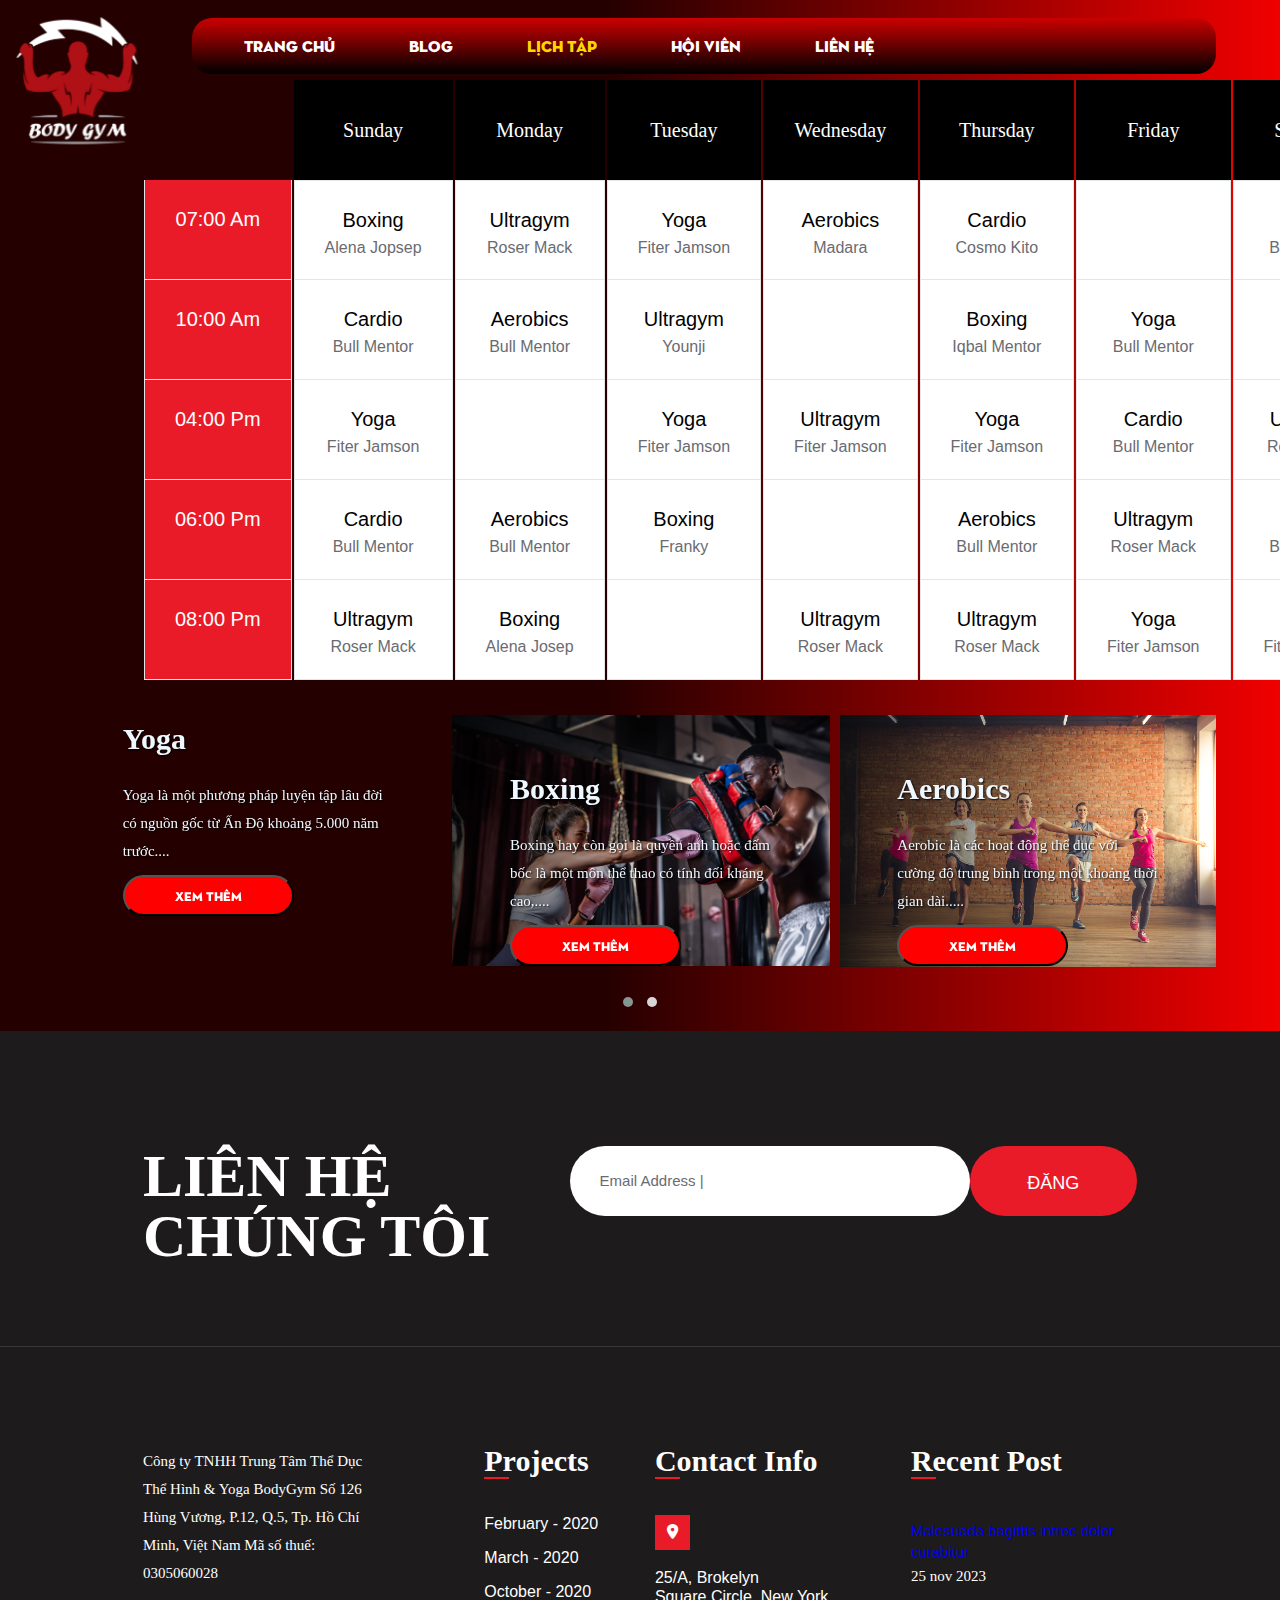
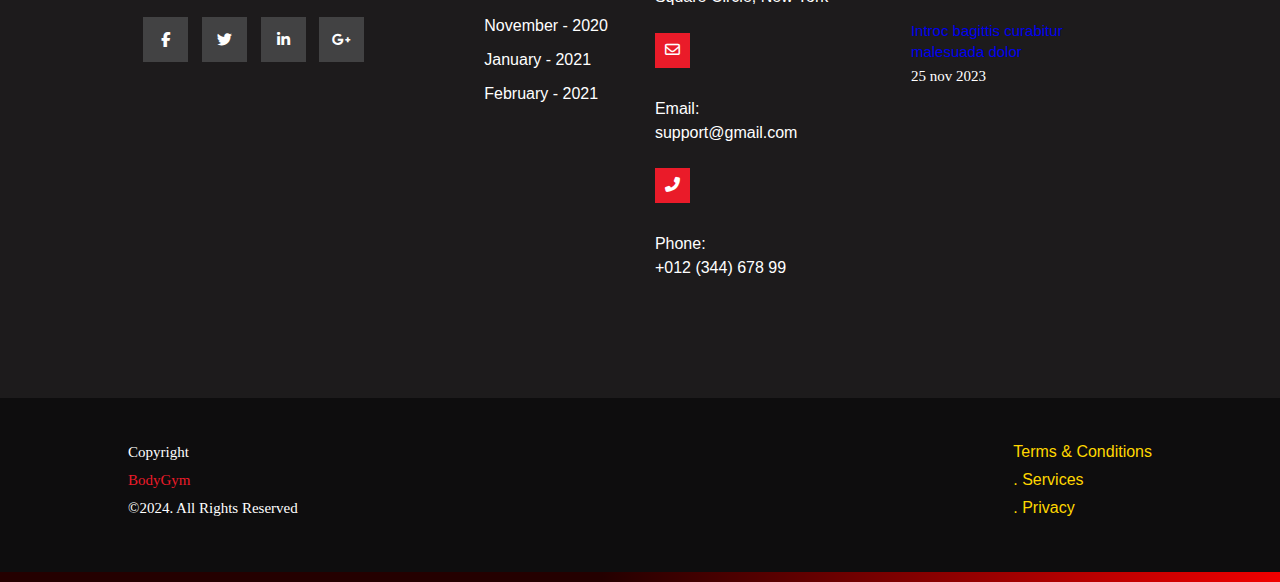
==== LichTap.html @ 04d7b47a "Add files via upload" ====
<!doctype html>
<html>
<head>
<meta charset="utf-8">
<meta http-equiv="X-UA-Compatible" content="IE=edge">
<meta name="viewport" content="width=device-width, initial-scale=1.0">
<title>Finess Center</title>
<link href="CSS/Main.css" rel="stylesheet" type="text/css">
<link rel="shortcut icon" type="image/x-icon" href="images/Logo.png">
<link href="CSS/BacktoTop.css" rel="stylesheet" type="text/css">
<link href="jQueryAssets/jquery.ui.core.min.css" rel="stylesheet" type="text/css">
<link href="jQueryAssets/jquery.ui.theme.min.css" rel="stylesheet" type="text/css">
<link href="jQueryAssets/jquery.ui.tabs.min.css" rel="stylesheet" type="text/css">
<link href="CSS/LichHoc.css" rel="stylesheet" type="text/css">
<link href="CSS/Main02.css" rel="stylesheet" type="text/css">
<link href="CSS/owl.carousel.css" rel="stylesheet" type="text/css">
<link href="CSS/owl.theme.default.css" rel="stylesheet" type="text/css">
<script src="jQueryAssets/jquery-1.11.1.min.js"></script> 
<script src="jQueryAssets/jquery.ui-1.10.4.tabs.min.js"></script> 
<script type="text/javascript">
function MM_swapImgRestore() { //v3.0
  var i,x,a=document.MM_sr; for(i=0;a&&i<a.length&&(x=a[i])&&x.oSrc;i++) x.src=x.oSrc;
}
function MM_preloadImages() { //v3.0
  var d=document; if(d.images){ if(!d.MM_p) d.MM_p=new Array();
    var i,j=d.MM_p.length,a=MM_preloadImages.arguments; for(i=0; i<a.length; i++)
    if (a[i].indexOf("#")!=0){ d.MM_p[j]=new Image; d.MM_p[j++].src=a[i];}}
}

function MM_findObj(n, d) { //v4.01
  var p,i,x;  if(!d) d=document; if((p=n.indexOf("?"))>0&&parent.frames.length) {
    d=parent.frames[n.substring(p+1)].document; n=n.substring(0,p);}
  if(!(x=d[n])&&d.all) x=d.all[n]; for (i=0;!x&&i<d.forms.length;i++) x=d.forms[i][n];
  for(i=0;!x&&d.layers&&i<d.layers.length;i++) x=MM_findObj(n,d.layers[i].document);
  if(!x && d.getElementById) x=d.getElementById(n); return x;
}

function MM_swapImage() { //v3.0
  var i,j=0,x,a=MM_swapImage.arguments; document.MM_sr=new Array; for(i=0;i<(a.length-2);i+=3)
   if ((x=MM_findObj(a[i]))!=null){document.MM_sr[j++]=x; if(!x.oSrc) x.oSrc=x.src; x.src=a[i+2];}
}
</script>
</head>

<body>
<img src="images/Logo2-02.png" alt="" class="logo">
<nav id="menu">
  <input type="checkbox" id="responsive-menu" onclick="updatemenu()">
  <label></label>
  <ul>
    <li><a href="index.html" >Trang chủ</a></li>
    <li><a class="dropdown-arrow" href="http://">Blog</a>
      <ul class="sub-menus">
        <li><a href="http://">Tin tức</a></li>
        <li><a href="http://">Kiến thức tập luyện</a></li>
        <li><a href="http://">Bài tập</a></li>
        <li><a href="http://">Dinh dưỡng</a></li>
      </ul>
    </li>
    <li><a href="LichTap.html" style="color: gold">Lịch Tập</a></li>
    <li><a class="dropdown-arrow" href="http://">Hội viên</a>
      <ul class="sub-menus">
        <li><a href="http://">Silver</a></li>
        <li><a href="http://">Gold</a></li>
        <li><a href="http://">Platinum</a></li>
        <li><a href="http://">Centurion</a></li>
      </ul>
    </li>
    <li><a href="http://">Liên hệ</a></li>
  </ul>
</nav>
<div id="futexo-classes-area" class="mt-65" >
  <div class="container custome-container">
    <div class="futexo-classes-content">
      <div class="row justify-content-center">
        <div class="col-lg-12">
          <div class="futexo-classes-tab">
            <div class="tab-content current">
              <div class="futexo-tab-d futexo-tab-all">
                <ul>
                  <li style="background: rgba(0,0,0,0.00); border: none;"></li>
                  <li><span class="time">07:00 am</span></li>
                  <li><span class="time">10:00 am</span></li>
                  <li><span class="time">04:00 pm</span></li>
                  <li><span class="time">06:00 pm</span></li>
                  <li><span class="time">08:00 pm</span></li>
                </ul>
              </div>
              <div class="futexo-tab-all">
                <h5>sunday</h5>
                <ul >
                  <li><span>Boxing</span>Alena Jopsep</li>
                  <li><span>Cardio</span>Bull Mentor</li>
                  <li><span>Yoga</span>Fiter Jamson</li>
                  <li><span>Cardio</span>Bull Mentor</li>
                  <li><span>Ultragym</span>Roser Mack</li>
                </ul>
              </div>
              <div class="futexo-tab-all">
                <h5>Monday</h5>
                <ul>
                  <li><span>Ultragym</span>Roser Mack</li>
                  <li><span>Aerobics</span>Bull Mentor</li>
                  <li></li>
                  <li><span>Aerobics</span>Bull Mentor</li>
                  <li><span>Boxing</span>Alena Josep</li>
                </ul>
              </div>
              <div class="futexo-tab-all">
                <h5>Tuesday</h5>
                <ul>
                  <li><span>Yoga</span>Fiter Jamson</li>
                  <li><span>Ultragym</span>Younji</li>
                  <li><span>Yoga</span>Fiter Jamson</li>
                  <li><span>Boxing</span>Franky</li>
                  <li></li>
                </ul>
              </div>
              <div class="futexo-tab-all">
                <h5>Wednesday</h5>
                <ul>
                  <li><span>Aerobics</span>Madara</li>
                  <li></li>
                  <li><span>Ultragym</span>Fiter Jamson</li>
                  <li></li>
                  <li><span>Ultragym</span>Roser Mack</li>
                </ul>
              </div>
              <div class="futexo-tab-all">
                <h5>Thursday</h5>
                <ul>
                  <li><span>Cardio</span>Cosmo Kito</li>
                  <li><span>Boxing</span>Iqbal Mentor</li>
                  <li><span>Yoga</span>Fiter Jamson</li>
                  <li><span>Aerobics</span>Bull Mentor</li>
                  <li><span>Ultragym</span>Roser Mack</li>
                </ul>
              </div>
              <div class="futexo-tab-all">
                <h5>Friday</h5>
                <ul>
                  <li></li>
                  <li><span>Yoga</span>Bull Mentor</li>
                  <li><span>Cardio</span>Bull Mentor</li>
                  <li><span>Ultragym</span>Roser Mack</li>
                  <li><span>Yoga</span>Fiter Jamson</li>
                </ul>
              </div>
              <div class="futexo-tab-all">
                <h5>Saturday</h5>
                <ul>
                  <li><span>Yoga</span>Bull Mentor</li>
                  <li></li>
                  <li><span>Ultragym</span>Roser Mack</li>
                  <li><span>Cardio</span>Bull Mentor</li>
                  <li><span>Yoga</span>Fiter Jamson</li>
                </ul>
              </div>
            </div>
          </div>
        </div>
      </div>
    </div>
  </div>
</div>
<div class="center">
  <div class="owl-carousel owl-theme" id="Subject">
    <div class="item">
      <div class="background">
        <div class="BlackMatte"></div>
        <img src="images/Yoga.jpg" alt="" class="img100">
        <div class="Subject_item">
          <h1>Yoga</h1>
          <br>
          <p>Yoga là một phương pháp luyện tập lâu đời có nguồn gốc từ Ấn Độ khoảng 5.000 năm trước....</p>
          <input type="submit" value="Xem thêm" class="ButtonMore">
        </div>
      </div>
    </div>
    <div class="item">
      <div class="background">
        <div class="BlackMatte"></div>
        <img src="images/boxing.jpg" alt="" class="img100">
        <div class="Subject_item">
          <h1>Boxing</h1>
          <br>
          <p>Boxing hay còn gọi là quyền anh hoặc đấm bốc là một môn thể thao có tính đối kháng cao,....</p>
          <input type="submit" value="Xem thêm" class="ButtonMore">
        </div>
      </div>
    </div>
    <div class="item">
      <div class="background">
        <div class="BlackMatte"></div>
        <img src="images/Aerobic.jpg" alt="" class="img100">
        <div class="Subject_item">
          <h1>Aerobics</h1>
          <br>
          <p>Aerobic là các hoạt động thể dục với cường độ trung bình trong một khoảng thời gian dài.....</p>
          <input type="submit" value="Xem thêm" class="ButtonMore">
        </div>
      </div>
    </div>
    <div class="item">
      <div class="background">
        <div class="BlackMatte"></div>
        <img src="images/UltraGym.jpg" alt="" class="img100">
        <div class="Subject_item">
          <h1>UltraGym</h1>
          <br>
          <p>UltraGym là bài tập thể dục phối hợp giữa các bài tập tạ và aerobic tốc độ nhanh, giúp giảm cân hiệu quả. Bạn cần sử dụng....</p>
          <input type="submit" value="Xem thêm" class="ButtonMore">
        </div>
      </div>
    </div>
    <div class="item">
      <div class="background">
        <div class="BlackMatte"></div>
        <img src="images/Cardio.jpg" alt="" class="img100">
        <div class="Subject_item">
          <h1>Cardio</h1>
          <br>
          <p>Cardio là phương pháp tập luyện có tác dụng đốt cháy calo nhanh chóng, góp phần tăng nhịp tim, cải thiện....</p>
          <input type="submit" value="Xem thêm" class="ButtonMore">
        </div>
      </div>
    </div>
  </div>
</div>
<footer>
  <div class="footer-area" data-background="assets/img/bg/footer-bg.jpg">
    <div class="footer_top-info">
      <div class="container custome-container">
        <div class="news-letter-area pt-100 pb-20">
          <div class="row align-items-center">
            <div class="col-lg-5">
              <h5 class="news-letter-title mb-30"> LIÊN HỆ<br>
                CHÚNG TÔI</h5>
            </div>
            <div class="col-lg-7">
              <form action="#">
                <div class="news_letter-info">
                  <div class="news_letter_search mb-30">
                    <input type="text" placeholder="Email Address |">
                  </div>
                  <div class="subscrive-button mb-30">
                    <button type="submit" class="tp-btn-round-newsletter">Đăng ký ngay <i class="fal fa-chevron-double-right"></i></button>
                  </div>
                </div>
              </form>
            </div>
          </div>
        </div>
      </div>
    </div>
    <div class="footer-content pt-80 pb-45">
      <div class="container custome-container">
        <div class="row g-0">
          <div class="col-lg-4 col-md-8 col-sm-8">
            <div class="footer-widget fotter-col2 wow fadeInUp mb-40" data-wow-delay=".3s">
              <p class="pb-30">Công ty TNHH Trung Tâm Thể Dục Thể Hình & Yoga BodyGym
                Số 126 Hùng Vương, P.12, Q.5, Tp. Hồ Chí Minh, Việt Nam
                Mã số thuế: 0305060028</p>
              <div class="footer-social"> <a href="#"><i class="fab fa-facebook-f"></i></a> <a href="#"><i class="fab fa-twitter"></i></a> <a href="#"><i class="fab fa-linkedin-in"></i></a> <a href="#"><i class="fab fa-google-plus-g"></i></a> </div>
            </div>
          </div>
          <div class="col-lg-2 col-md-4 col-sm-4">
            <div class="footer-widget wow fadeInUp mb-40" data-wow-delay=".6s">
              <h5 class="fotter_widget-title mb-35">Projects</h5>
              <ul class="fotter_project_lists">
                <li><a href="protfolio-details.html">February - 2020</a></li>
                <li><a href="protfolio-details.html">March - 2020</a></li>
                <li><a href="protfolio-details.html">October - 2020</a></li>
                <li><a href="protfolio-details.html">November - 2020</a></li>
                <li><a href="protfolio-details.html">January - 2021</a></li>
                <li><a href="protfolio-details.html">February - 2021</a></li>
              </ul>
            </div>
          </div>
          <div class="col-lg-3 col-md-6 col-sm-6">
            <div class="footer-widget wow fadeInUp mb-40" data-wow-delay=".9s">
              <h5 class="fotter_widget-title mb-35">Contact Info</h5>
              <div class="footer__info">
                <ul>
                  <li class="d-flex align-items-start pt-5 mb-20">
                    <div class="footer__info-icon mr-20"> <i class="fas fa-map-marker-alt"></i> </div>
                    <div class="footer__info-text"> <a target="_blank" href="https://www.google.com/maps/place/Dhaka/@23.7806207,90.3492859,12z/data=!3m1!4b1!4m5!3m4!1s0x3755b8b087026b81:0x8fa563bbdd5904c2!8m2!3d23.8104753!4d90.4119873"><br>
                      25/A, Brokelyn <br>
                      Square Circle, New York</a> </div>
                  </li>
                  <li class="d-flex align-items-start mb-20">
                    <div class="footer__info-icon mr-20"> <i class="fa-regular fa-envelope"></i> </div>
                    <div class="footer__info-text"> <span><br>
                      Email:</span> <a href="mailto:support@gmail.com">support@gmail.com</a> </div>
                  </li>
                  <li class="d-flex align-items-start mb-20">
                    <div class="footer__info-icon mr-20"> <i class="fas fa-phone-alt"></i> </div>
                    <div class="footer__info-text"> <br>
                      <span>Phone:</span> <a href="tel:+012-345-6789">+012 (344) 678 99</a> </div>
                  </li>
                </ul>
              </div>
            </div>
          </div>
          <div class="col-lg-3 col-md-6 col-sm-6">
            <div class="footer-widget wow fadeInUp mb-40" data-wow-delay="1.3s">
              <h5 class="fotter_widget-title mb-35">Recent Post</h5>
              <div class="footer__blog">
                <ul>
                  <li class="mb-25 pt-5">
                    <div class="footer__blog-sm d-flex align-items-center">
                      <div class="footer__blog-sm-thumb mr-25" > <a href="#"> <img src="images/Footer/Footer_02.jpg" alt=""> </a> </div>
                      <div class="footer__blog-sm-content">
                        <h6 class="footer__blog-sm-title"> <a href="#">Malesuada bagittis introc dolor curabitur</a> </h6>
                        <div class="footer__blog-sm-meta">
                          <p><span>25 nov 2023</span></p>
                        </div>
                      </div>
                    </div>
                  </li>
                  <li>
                    <div class="footer__blog-sm d-flex align-items-center">
                      <div class="footer__blog-sm-thumb mr-20"> <a href="#"> <img src="images/Footer/Footer_01.jpg" alt=""> </a> </div>
                      <div class="footer__blog-sm-content">
                        <h6 class="footer__blog-sm-title"> <a href="blog-details.html">Introc bagittis curabitur malesuada dolor</a> </h6>
                        <div class="footer__blog-sm-meta">
                          <p>25 nov 2023</p>
                        </div>
                      </div>
                    </div>
                  </li>
                </ul>
              </div>
            </div>
          </div>
        </div>
      </div>
    </div>
    <div class="copy-right-area">
      <div class="container custome-container">
        <div class="copyright-info">
          <div class="owner_name">
            <p>Copyright <a href="#">BodyGym</a> ©2024. All Rights Reserved</p>
          </div>
          <div class="copy-right_useful_link"> <a href="#">Terms & Conditions</a> <a href="#">. Services</a> <a href="#">. Privacy</a> </div>
        </div>
      </div>
    </div>
    <div class="footer-shape fix"> <img src="assets/img/bg/footer-shape.png" alt=""> </div>
    <div class="footer-shape-two fix"> <img src="assets/img/bg/footer-shape1.png" alt=""> </div>
    <div class="footer-curve fix"> <img src="assets/img/bg/footer-curve.png" alt=""> </div>
  </div>
</footer>
<script src="js/jquery-3.7.1.min.js"></script> 
<script src="js/owl.carousel.min.js"></script> 
<script src="js/Social.js"></script> 
<script src="js/backToTop.js"></script> 
<script src="js/jquery-3.4.1.min.js"></script> 
<script src="js/popper.min.js"></script> 
<script src="js/bootstrap-4.4.1.js"></script> 
<script type="text/javascript">
$(function() {
	$( "#Tabs1" ).tabs(); 
});
</script>
</body>
</html>
---- CSS/Main.css ----
@charset "utf-8";
@import url("Style.css");
/* CSS Document */
body{
	background: #E2E1E1; color: #583F2B; font-family: Gotham, 'Helvetica Neue', Helvetica, Arial, 'sans-serif';margin: 0;
}
footer{
	background-color: #636363;
	color: aliceblue;
	margin: 0;
	padding: 0;
}

* {
	margin-bottom: 5px;
	box-sizing: border-box;
	-webkit-box-sizing: border-box;
	-moz-box-sizing: border-box;
}
.img100{
	width: 100%;
	margin: 0;
	padding: 0;
}


 [class*="col-"] {
padding:15px ;
}

.logo{
	display: inline;	
	margin-top: 10px;
}

.center {  
  	width: 80%;
 	margin: auto;	
}

.subtitle {
  	font-family: "Alex Brush";
  	font-size: 30px; 
	margin-top: 10px;
	margin-bottom: 10px;
}

.boxshadow{
    background-color: white;
    box-shadow:0 0 5px #666;
    border-radius: 10px;
    padding: 15px;
    margin-top: 20px; 
	margin-bottom: 20px;
	height: 100%}

.menu{ 
	margin-top: 5px; 
	display: none;
	
}
.menu ul {  
	margin: 0; 
	padding: 0; 
	list-style: none;

	
}
.menu ul li { display: block; }

.menu ul li a
{  
    /*background:#018BFF; */  
    color: #787676;
    font-size: 20px;    
	text-transform:uppercase;
    padding: 10px 20px;        
	display: block;   
	text-decoration:none;
	border-bottom: 1px solid #5E5B5B
}
.menu ul li a:hover { 
    background:#090378  ;  
    color:gold;
	
}
.menu ul ul {
    position: absolute;
    left: 0;    
	top: 100%;
    width: 200%;   
	display: none;
}
.menu ul ul li { 
    float:none; 
	display: block; 
    
}
.menu ul li:hover >ul { display: block}



/*khai báo vị trí*/
.navbar{
	position: relative;	
}

.navbar .buttonMenu{
	position: absolute;
	right: 0;
	top: 20px;
}



.SignUpForm{ 
    padding: 10px; 
	width: 100%; 
	margin-top: 10px; 
    margin-bottom: 10px; 
	border: 1px solid #ccc; 
    border-radius: 5px; 
	font-size: 16px
}

#Signup label{ 
	font-weight: bold; 
	margin: 5px 0;
	border-radius: 10px;
}

.button{ 
	background: #00A6BB; 
	padding: 10px 20px; 
	font-size: 20px; 
	border-radius: 10px; 
	border: 1px solid #006996; 
	color: #fff
}

.button:hover{ 
	background: #FFDD00 ;  
    color: darkslateblue;
}

.form-auto{ 
	margin-left: auto; 
	margin-right: auto
}




/*phân cột*/
.row{ display:flex; flex-wrap:wrap }

/*12 lưới*/
.col-1 {width: 8.33%;}
.col-2 {width: 16.66%;}
.col-3 {width: 25%; }
.col-4 {width: 33.33%;}
.col-5 {width: 41.66%;}
.col-6 {width: 50%;}
.col-7 {width: 58.33%;}
.col-8 {width: 66.66%;}
.col-9 {width: 75%;}
.col-10 {width: 83.33%;}
.col-11 {width: 91.66%;}
.col-12 {width: 100%;}

/*--------- style cho ipad---tablet-------*/
@media (min-width:768px)
{

	.col-md-1 {width: 8.33%;}
	.col-md-2 {width: 16.66%;}
	.col-md-3 {width: 25%;}
	.col-md-4 {width: 33.33%;}
	.col-md-5 {width: 41.66%;}
	.col-md-6 {width: 50%;}
	.col-md-7 {width: 58.33%;}
	.col-md-8 {width: 66.66%;}
	.col-md-9 {width: 75%;}
	.col-md-10 {width: 83.33%;}
	.col-md-11 {width: 91.66%;}
	.col-md-12 {width: 100%;}
}
.container{ width: 90%; margin: auto}

/*--------- style cho pc 1000 tro len-------*/

@media (min-width:1000px)
	
{
	.navbar{
		display: flex;
	    justify-content: space-between ;
	}
	.buttonMenu{display: none; margin-top: 40;}
	.menu{display: block;}
	.menu ul{display: flex}
	.col-lg-1 {width: 8.33%;}
	.col-lg-2 {width: 16.66%;}
	.col-lg-3 {width: 25%;}
	.col-lg-4 {width: 33.33%;}
	.col-lg-5 {width: 41.66%;}
	.col-lg-6 {width: 50%;}
	.col-lg-7 {width: 58.33%;}
	.col-lg-8 {width: 66.66%;}
	.col-lg-9 {width: 75%;}
	.col-lg-10 {width: 83.33%;}
	.col-lg-11 {width: 91.66%;}
	.col-lg-12 {width: 100%;}
	.container{ width: 80%; margin: auto}
	
}
---- CSS/BacktoTop.css ----
@charset "utf-8";
.progress-wrap {
    position: fixed;
    right: 50px;
    bottom: 50px;
    height: 46px;
    width: 46px;
    cursor: pointer;
    display: block;
    border-radius: 50px;
    box-shadow: inset  0 0 0 2px rgba(95, 58, 252,0.2);
    z-index: 99;
    opacity: 0;
    visibility: hidden;
    transform: translateY(15px);
    -webkit-transition: all 200ms linear;
    transition: all 200ms linear;
  }
  
  .progress-wrap.active-progress {
    opacity: 1;
    visibility: visible;
    transform: translateY(0);
  }
  
  .progress-wrap::after {
    position: absolute;
    content: '\f176';
    font-family: "Font Awesome 5 Pro";
    text-align: center;
    line-height: 46px;
    font-size: 20px;
    color: #2c3941;
    left: 0;
    top: 0;
    height: 46px;
    width: 46px;
    cursor: pointer;
    display: block;
    z-index: 1;
    -webkit-transition: all 200ms linear;
    transition: all 200ms linear;
  }


  
  .progress-wrap svg path { 
    fill: none; 
  }
  
  .progress-wrap svg.progress-circle path {
    stroke: #2c3941;
    stroke-width: 4;
    box-sizing:border-box;
    -webkit-transition: all 200ms linear;
    transition: all 200ms linear;
  }
---- CSS/LichHoc.css ----
@charset "utf-8";

.mt-65{margin-top: 65px}

.schedule-area {
  position: relative;
}

.schedule-shape-bg {
  position: absolute;
  z-index: -1;
  top: -22%;
  left: 0;
  right: 0;
  text-align: center;
}
@media only screen and (min-width: 768px) and (max-width: 991px) {
  .schedule-shape-bg {
    top: -12%;
  }
}
@media only screen and (min-width: 576px) and (max-width: 767px) {
  .schedule-shape-bg {
    top: -3%;
  }
}
@media (max-width: 575px) {
  .schedule-shape-bg {
    display: none;
  }
}

.schedule-shape-one {
  position: absolute;
  z-index: -1;
  top: 0;
  animation-duration: 2.1s;
  animation-fill-mode: both;
  animation-iteration-count: infinite;
  animation-name: dot-bounce;
}
@media (max-width: 575px) {
  .schedule-shape-one {
    display: none;
  }
}

.schedule-shape-two {
  position: absolute;
  z-index: -1;
  right: 0;
  top: 0;
  animation-duration: 2.1s;
  animation-fill-mode: both;
  animation-iteration-count: infinite;
  animation-name: dot-bounce;
}
@media (max-width: 575px) {
  .schedule-shape-two {
    display: none;
  }
}

.tab-content.current {
  text-align: center;
}

.futexo-tab-all {
  max-width: 160px;
}
@media only screen and (min-width: 1400px) and (max-width: 1600px) {
  .futexo-tab-all {
    width: 155px;
  }
}

.futexo-classes-tab .tab-content.current {
  display: flex;
}
@media only screen and (min-width: 768px) and (max-width: 991px), only screen and (min-width: 576px) and (max-width: 767px), (max-width: 575px) {
  .futexo-classes-tab .tab-content.current {
    overflow-x: scroll;
  }
}

.futexo-tab-all {
  flex: 0 0 auto;
  margin: 0 1px;
}

.futexo-tab-all h5,
.futexo-tab-all .schedule-icon {
  background-color: #000000;
  color: #fff;
  text-align: center;
  padding: 50px 0;
  text-transform: capitalize;
  font-size: 20px;
  line-height: 0;
  font-weight: 500;
}

.futexo-tab-all ul li {
  height: 100px;
  border: 1px solid #e3e6e7;
  text-align: center;
  width: 100%;
  overflow: hidden;
  transition: all 0.4s;
  padding: 25px 30px;
  border-top: 0;
  font-size: 16px;
  font-family: "Roboto", sans-serif;
  color: #6a6b71;
  background: #ffffff;
}
@media only screen and (min-width: 1400px) and (max-width: 1600px) {
  .futexo-tab-all ul li {
    padding: 25px 25px;
  }
}
@media only screen and (min-width: 992px) and (max-width: 1199px), only screen and (min-width: 768px) and (max-width: 991px), only screen and (min-width: 576px) and (max-width: 767px), (max-width: 575px) {
  .futexo-tab-all ul li {
    padding: 25px 15px;
  }
}
@media (max-width: 575px) {
  .futexo-tab-all ul li {
    padding: 25px 10px;
  }
}
.futexo-tab-all ul li:first-child {
  border-top: 1px solid #e3e6e7;
}

.futexo-tab-all ul li span {
  text-transform: capitalize;
  color: #010101;
  font-weight: 500;
  font-family: "Teko", sans-serif;
  font-size: 20px;
  display: block;
}

.futexo-tab-d .schedule-icon {
  padding: 30px 0;
  display: block;
  margin-bottom: 8px;
}
.futexo-tab-d .schedule-icon i {
  font-size: 40px;
}
.futexo-tab-d ul li {
  background: #ea1b29;
}
.futexo-tab-d ul li .time {
  color: #ffffff;
  position: relative;

}
.time span{
	padding: 10px 20px;
}
---- CSS/Main02.css ----
@charset "utf-8";

@import url("Option.css");
@import url("Style.css");
@import url("owl.theme.default.css");
@import url("all.css");
@import url("Footer.css");



body{
	
	 background: linear-gradient(90deg, rgba(36,0,0,1) 47%, rgba(241,0,0,1) 100%);
	color: #583F2B; 
	font-family:Tonos;
	margin: 0;
}
footer{
	background-color:rgba(29,27,28,1.00);
	color: aliceblue;
	margin: 0;
	padding: 0;
}

* {
	margin-bottom: 5px;
	box-sizing: border-box;
	-webkit-box-sizing: border-box;
	-moz-box-sizing: border-box;
}

.socialnetwork{
	position: absolute;
	left: 0;
}

 [class*="col-"] {
	padding:15px ;
/*border: 2px solid red;*/
}



.center {  
  	width: 90%;
 	margin: auto;	
}

.background{
	position: relative;	
	/*border: 1px solid red;*/
}
.logo{
	position:fixed;
	left: 0;
	top: 0;
	width: 12vw;
	z-index: 99;
}


.Subject_item{
	
	border-radius: 20px;
	position: absolute;
	width: 80%;
	left: 10%;
	top:20%;
	padding: 10px 20px;
	display: block;
	color: aliceblue;
	text-shadow: 1px 1px 2px black;
}
.slogan{
	position: absolute;
	width: 50%;
	left: 15%;
	top:30%;
	display: block;
	color: aliceblue;
	text-shadow: 1px 1px 2px black;
	
}

.slogan h1, .slogan h3, .slogan  p{	
	
}

.slogan h3{	
	font-size: 5vw;
	font-family: Forte;
	line-height: 0em;
}

.slogan h1{		
	font-size: 6.5vw;
	line-height: 1;
}

.slogan p{
	
	font-size: 2vw;	
}

.socialContact{position: absolute;
	left: 2%;
	top:30%;
	width: 5%;
}

.subtitle {
  	font-family: "Alex Brush";
  	font-size: 30px; 
	margin-top: 10px;
	margin-bottom: 10px;
}

.boxshadow{
    background-color: white;
    box-shadow:0 0 5px #666;
    border-radius: 10px;
    padding: 15px;
    margin-top: 20px; 
	margin-bottom: 20px;
	height: 100%}




/*khai báo vị trí*/
.navbar{
	position: relative;	
}

.navbar .buttonMenu{
	position: absolute;
	right: 0;
	top: 20px;
}

.scrollup {
    width: 60px;
    height: 60px;
    position: fixed;
    bottom: 10px;
    right: 10px;
    background-color: #46CFB0;
    text-align: center;
    line-height: 60px;
    padding: 10px;
    color: #fff;
    z-index: 100;
    display: none;
    border-radius: 50%;
}
.scrollup:hover{
    background: gold;
}



.SignUpForm{ 
    padding: 10px; 
	width: 100%; 
	margin-top: 10px; 
    margin-bottom: 10px; 
	border: 1px solid #ccc; 
    border-radius: 5px; 
	font-size: 16px
}

#Signup label{ 
	font-weight: bold; 
	margin: 5px 0;
	border-radius: 10px;
}
.ButtonMore{ 
	font-family: 'UTM Neutra';
	background: red; 
	text-transform: uppercase;
	margin: 10px 0px;
	padding: 10px 30px;;
	font-size: 2vw;
	border-radius: 50px; 
	color: #fff;
}

.ButtonMore:hover{ 
	background: white ;  
    color: red;
}

.ButtonSignIn{ 
	font-family: 'UTM Neutra';
	background: red; 
	text-transform: uppercase;
	padding-top: 50px;
	padding: 20px; 
	font-size: 1.5vw;
	border-radius: 50px; 
	color: #fff;
	
}


.ButtonSignIn:hover{ 
	background: white ;  
    color: red;
}
.logoMain{
	height: 56px;
	width: auto;
}

.img100{
	width:100%;
padding: 0;
}



.form-auto{ 
	margin-left: auto; 
	margin-right: auto
}



.Introduce{
	transition: transform 1s;}

.Introduce a:hover{
	transform: scale(1.2);
	color: red;
	
}
.Introduce p, .Introduce h1{
	margin: 10px 20px;
	
}

.Gallery{
	color: white;
	text-transform: uppercase;
	padding:  20px 0;
}


.Gallery h2{
	font-size: 3vw;
}

.Gallery p{
	font-size: 3vw;
}

#GalleryButton{
	padding: 20px 50px;
}

.gradientcolor{
 background :rgba(196,196,196,1.00);
}


.box {
  width: 100%;;
  position: relative;
  border: 1px solid #BBB;
  background: #EEE;
}

.ButtonComercial{
	font-family: 'UTM Neutra';
	background: red; 
	text-transform: uppercase;
	margin: 10px 0px;
	padding: 10px 40px;;
	font-size: 2vw;
	border-radius: 50px; 
	color: #fff;
	position: absolute;
	left: 9%;
	top: 67%;
}
.ButtonComercial:hover{ 
	background: white ;  
    color: red;
}

.ribbon {
  position: absolute;
  left: -5px; top: -5px;
  z-index: 1;
  overflow: hidden;
  width: 75px; height: 75px;
  text-align: right;
}
.ribbon span {
  font-size: 10px;
  font-weight: bold;
  color: #FFF;
  text-transform: uppercase;
  text-align: center;
  line-height: 20px;
  transform: rotate(-45deg);
  -webkit-transform: rotate(-45deg);
  width: 100px;
  display: block;
  background: #79A70A;
  background: linear-gradient(#B6BAC9 0%, #808080 100%);
  box-shadow: 0 3px 10px -5px rgba(0, 0, 0, 1);
  position: absolute;
  top: 19px; left: -21px;
}
.ribbon span::before {
  content: "";
  position: absolute; left: 0px; top: 100%;
  z-index: -1;
  border-left: 3px solid #808080;
  border-right: 3px solid transparent;
  border-bottom: 3px solid transparent;
  border-top: 3px solid #808080;
}
.ribbon span::after {
  content: "";
  position: absolute; right: 0px; top: 100%;
  z-index: -1;
  border-left: 3px solid transparent;
  border-right: 3px solid #808080;
  border-bottom: 3px solid transparent;
  border-top: 3px solid #808080;
}

.BlackMatte{
		position: absolute;
		left: 0;
		top: 0;
		width: 70%;
		height: 100%;
		background: linear-gradient(to right,rgba(0,0,0,0.7)  0%, rgba(0,0,0,0.00) 100%);
	}

/*phân cột*/
.row{ display:flex; flex-wrap:wrap;}

	


/*12 lưới*/
.col-1 {width: 8.33%;}
.col-2 {width: 16.66%;}
.col-3 {width: 25%; }
.col-4 {width: 33.33%;}
.col-5 {width: 41.66%;}
.col-6 {width: 50%;}
.col-7 {width: 58.33%;}
.col-8 {width: 66.66%;}
.col-9 {
	padding: inherit;
	width: 75%;
}
.col-10 {width: 83.33%;}
.col-11 {width: 91.66%;}
.col-12 {width: 100%;}

/*--------- style cho ipad---tablet-------*/
@media (min-width:768px)
{
	.Gallery h2{
	font-size: 2vw;
	
}

	.Gallery p{
	font-size: 1.2vw;
}
	
	.socialContact{
		width: 8%;
	}
	
	.Option:hover{
		transform: scale(1.02);
	}
	.slogan{
		
		top:30%;
	}
	
	#GalleryButton{
	padding: 20px 100px;
}
	.col-md-1 {width: 8.33%;}
	.col-md-2 {width: 16.66%;}
	.col-md-3 {width: 25%;}
	.col-md-4 {width: 33.33%;}
	.col-md-5 {width: 41.66%;}
	.col-md-6 {width: 50%;}
	.col-md-7 {width: 58.33%;}
	.col-md-8 {width: 66.66%;}
	.col-md-9 {width: 75%;}
	.col-md-10 {width: 83.33%;}
	.col-md-11 {width: 91.66%;}
	.col-md-12 {width: 100%;}
}
.container{ width: 90%; margin: auto}

/*--------- style cho pc 1000 tro len-------*/


@media (min-width:1000px)
	
{
	.ButtonMore{ 
	font-size: 1vw;
	padding: 10px 50px;
	}
	
	.ButtonComercial{ 
	font-size: 1vw;
	padding: 10px 50px;
	}
	
	
	.Gallery h2{
	font-size: 2vw;
	padding-top: 10px;
}

	.Gallery p{
	font-size: 1.2vw;
}
	
	#Banner{
		height: 800px;
	}
	.Option:hover{
		transform: scale(1.2);
	}
	.slogan h3{	
	font-size: 5vw;
	font-family: Forte;
		padding-bottom: 20px;
}

.slogan h1{	
	font-size: 6.5vw;	
	padding-bottom: 30px
}

.slogan p{
	font-size: 2vw;	
}
	.socialContact{
		width: 5%;
	}

	.navbar{
		display: flex;
	    justify-content: space-between ;
	}
	.buttonMenu{display: none; margin-top: 40;}
	#GalleryButton{
	padding: 20px 100px;
}
	.col-lg-1 {width: 8.33%;}
	.col-lg-2 {width: 16.66%;}
	.col-lg-3 {width: 25%;}
	.col-lg-4 {width: 33.33%;}
	.col-lg-5 {width: 41.66%;}
	.col-lg-6 {width: 50%;}
	.col-lg-7 {width: 58.33%;}
	.col-lg-8 {width: 66.66%;}
	.col-lg-9 {width: 75%;}
	.col-lg-10 {width: 83.33%;}
	.col-lg-11 {width: 91.66%;}
	.col-lg-12 {width: 100%;}
	.container{ width: 80%; margin: auto}
	
}
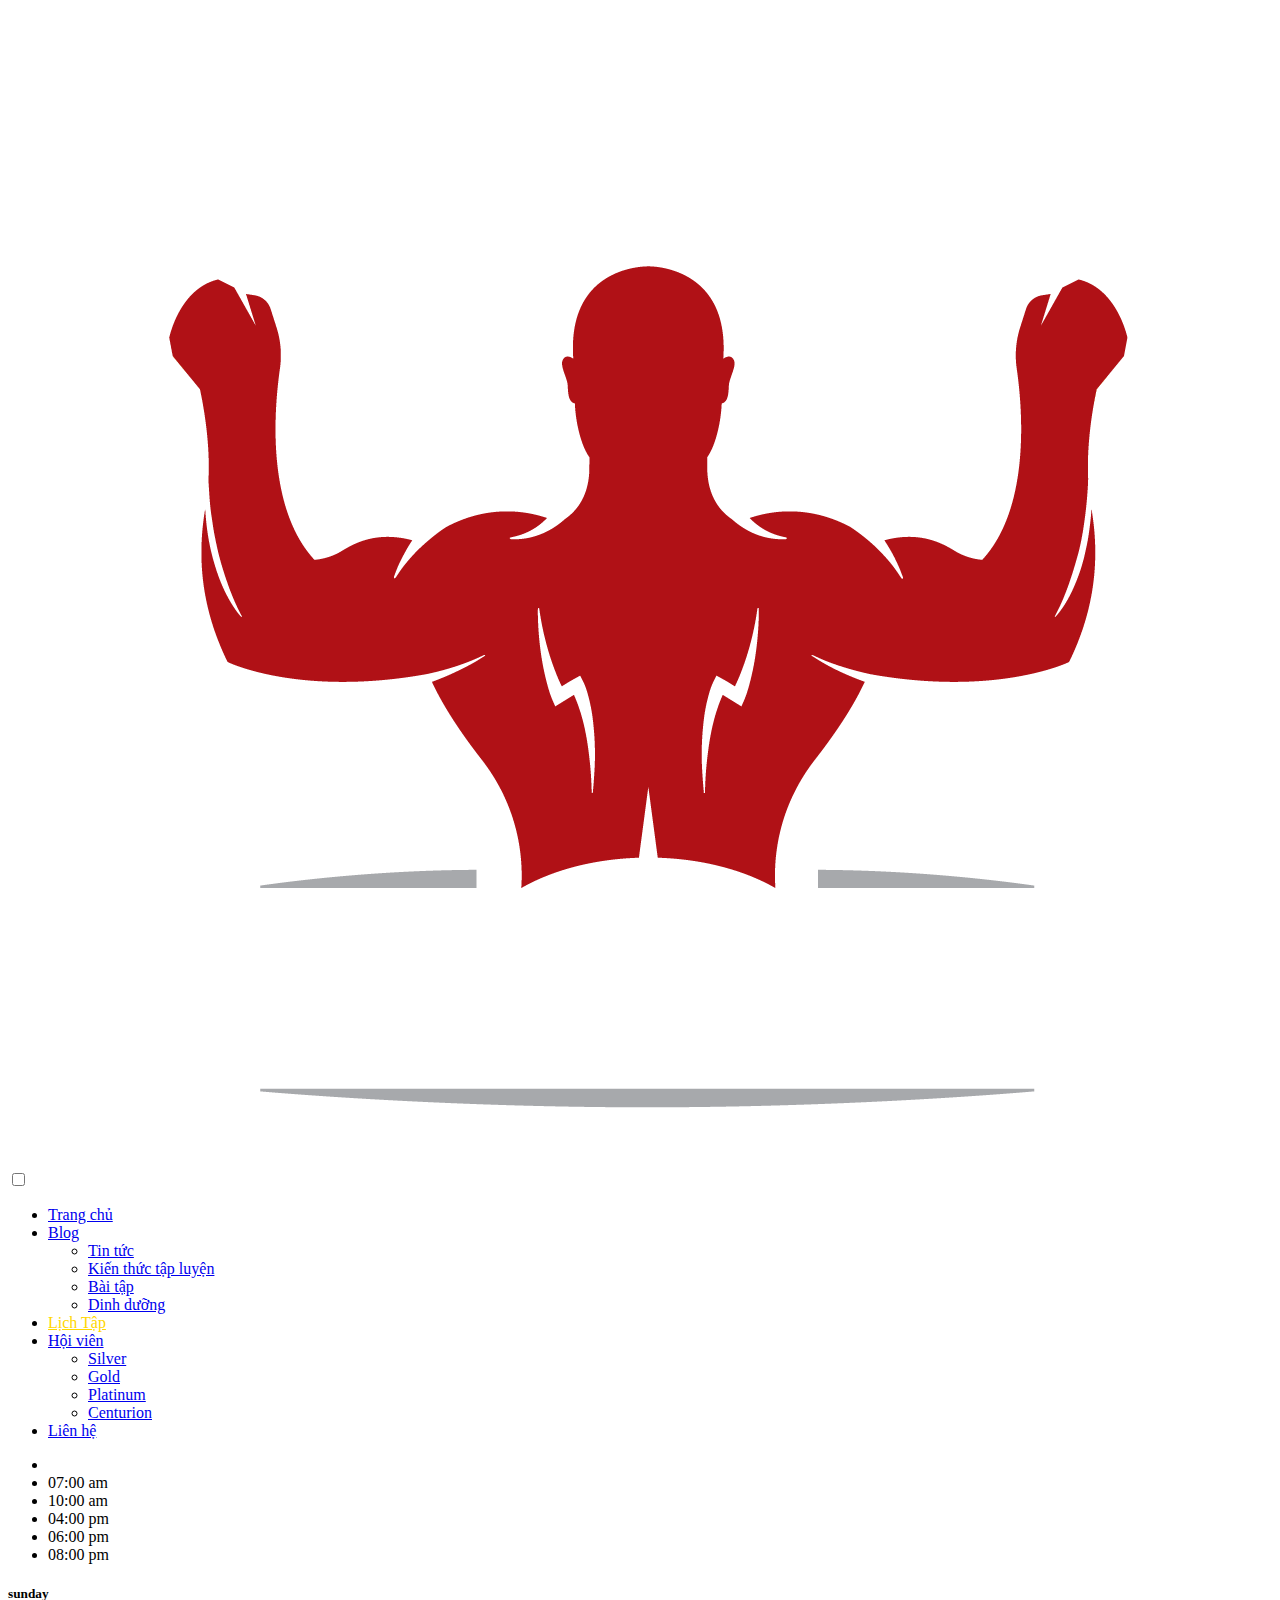
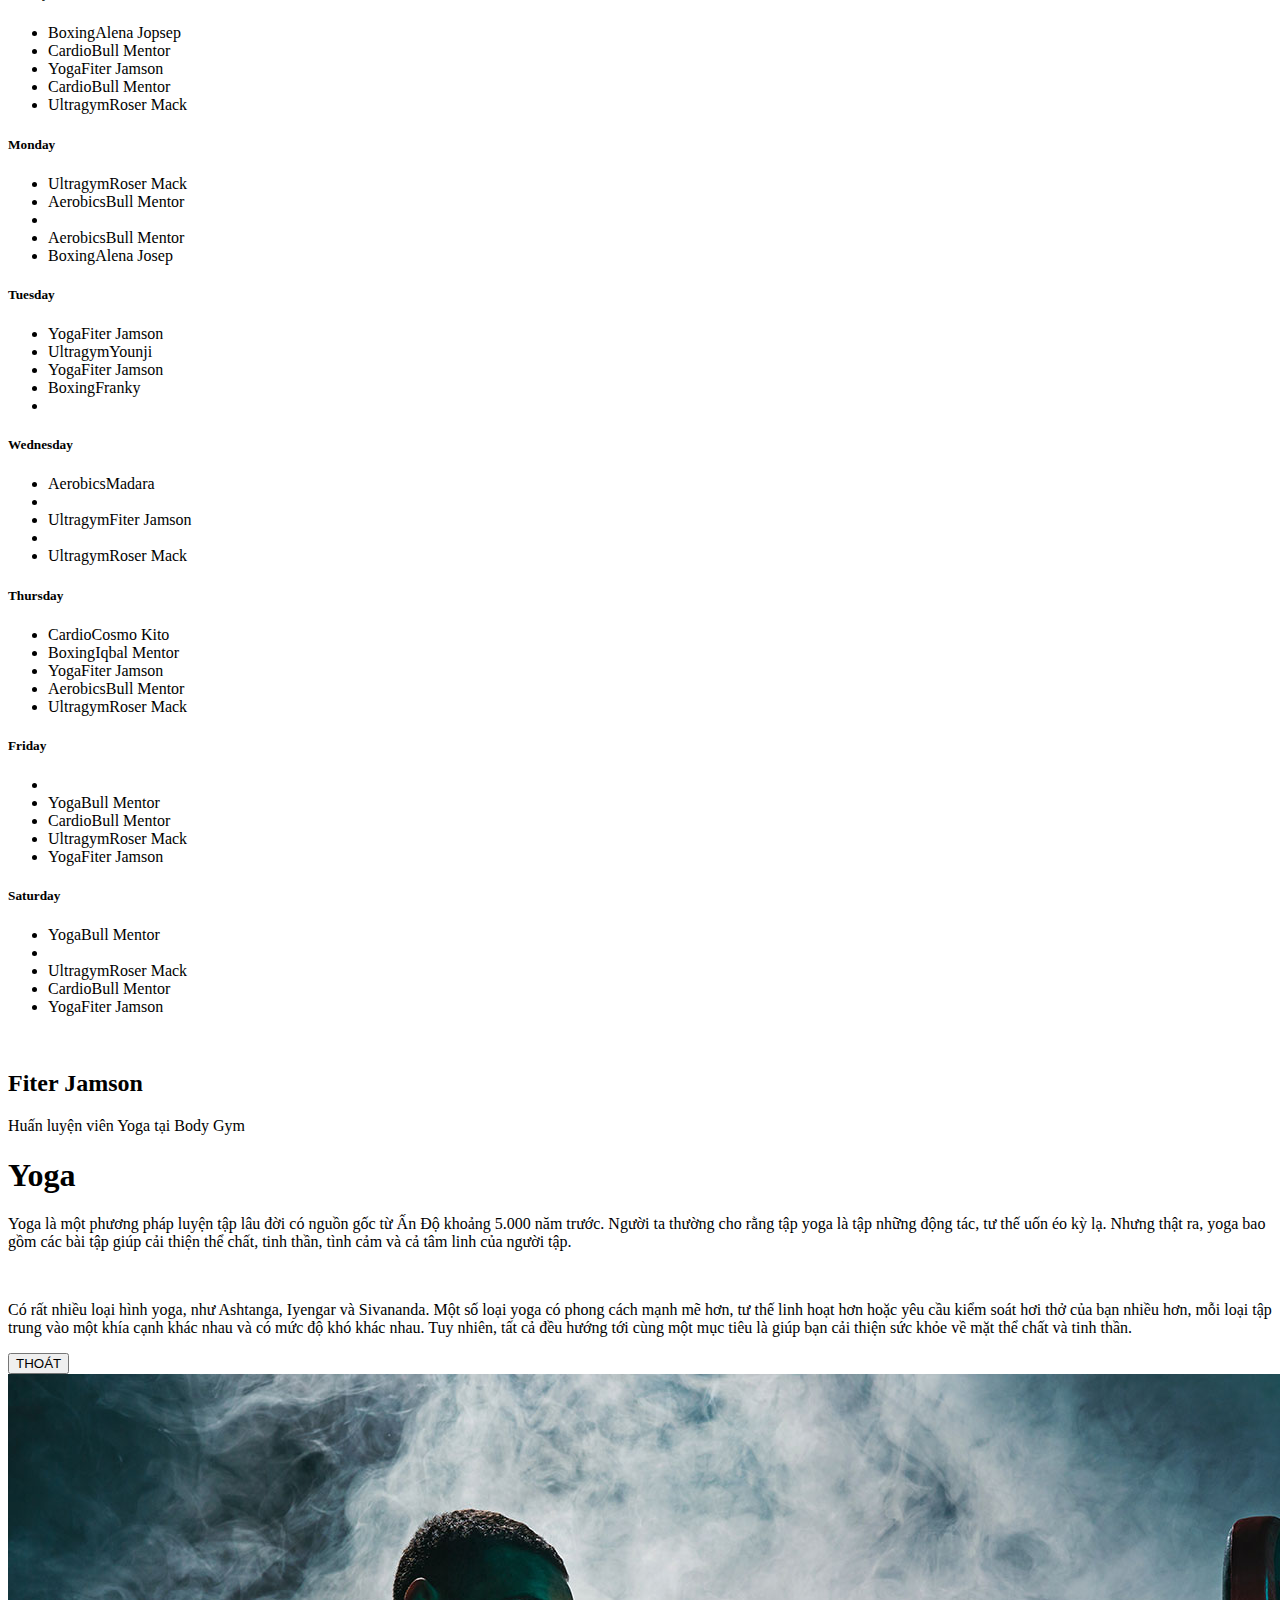
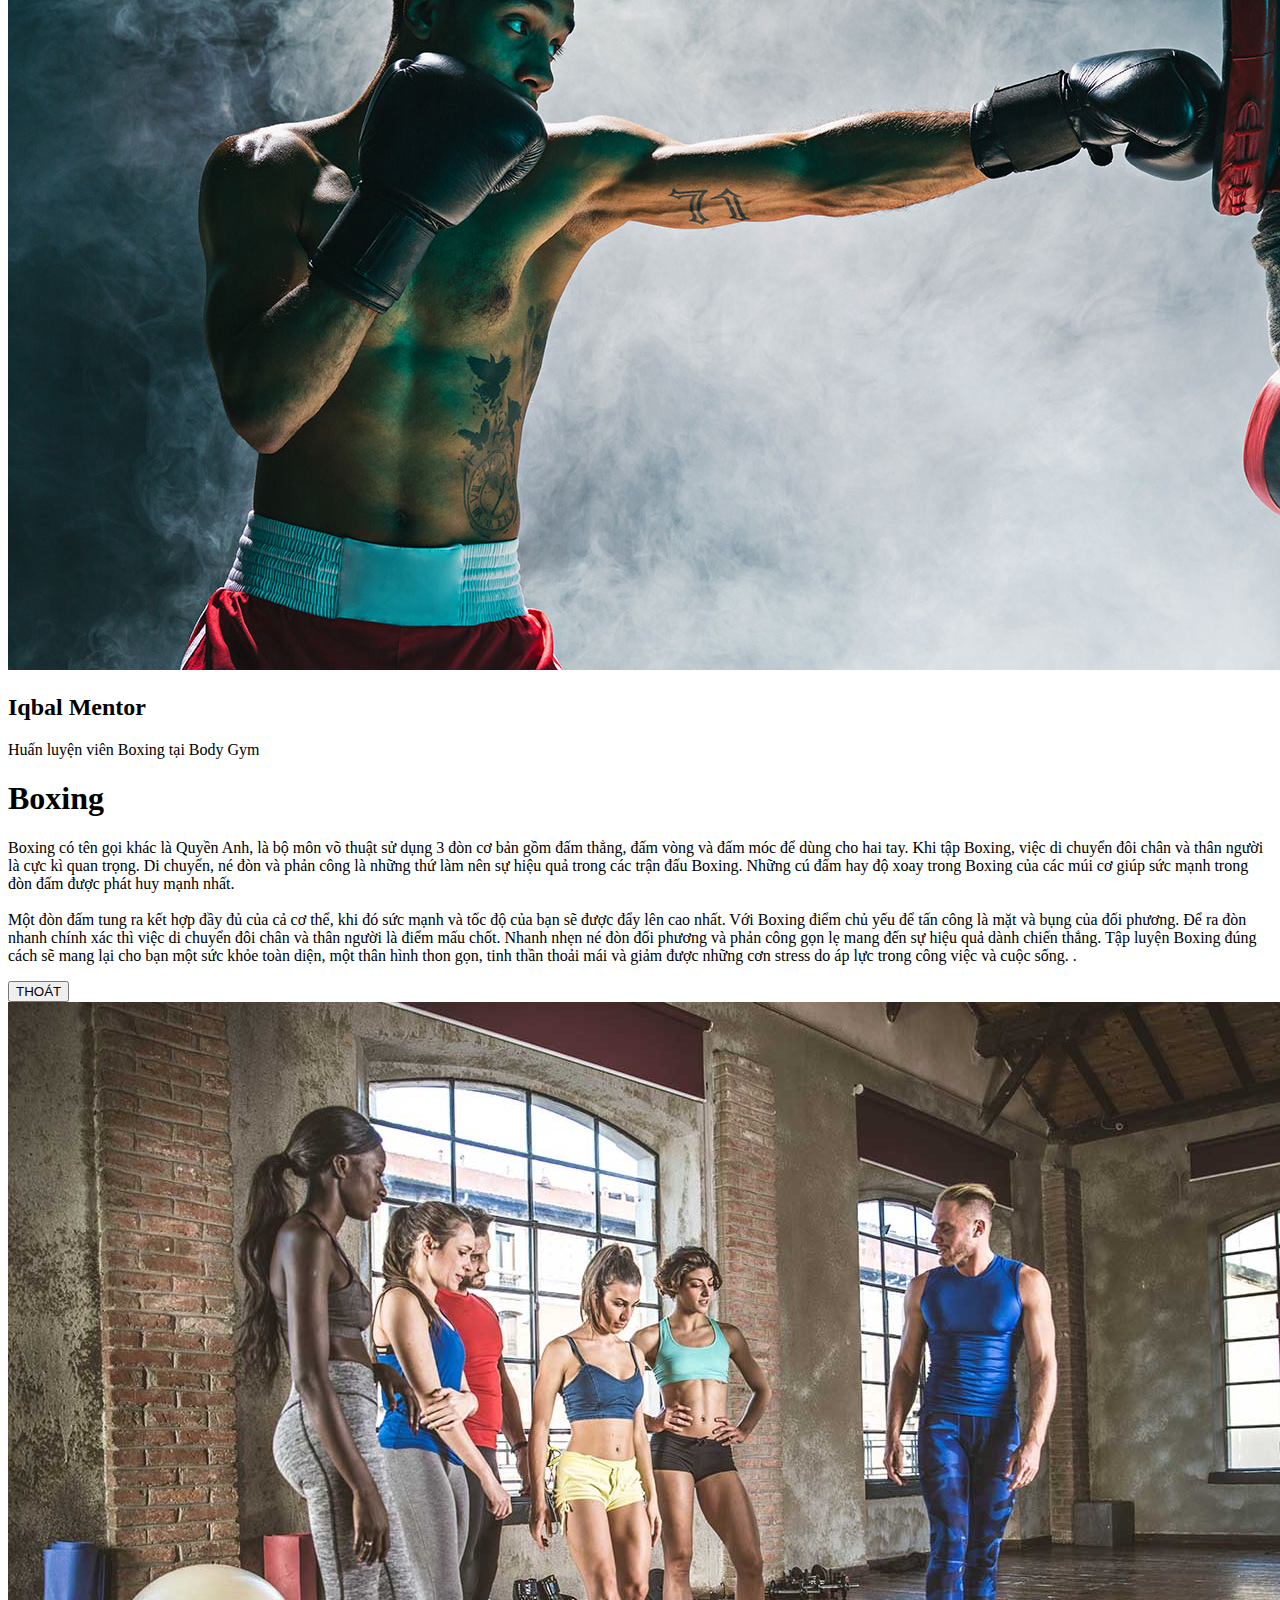
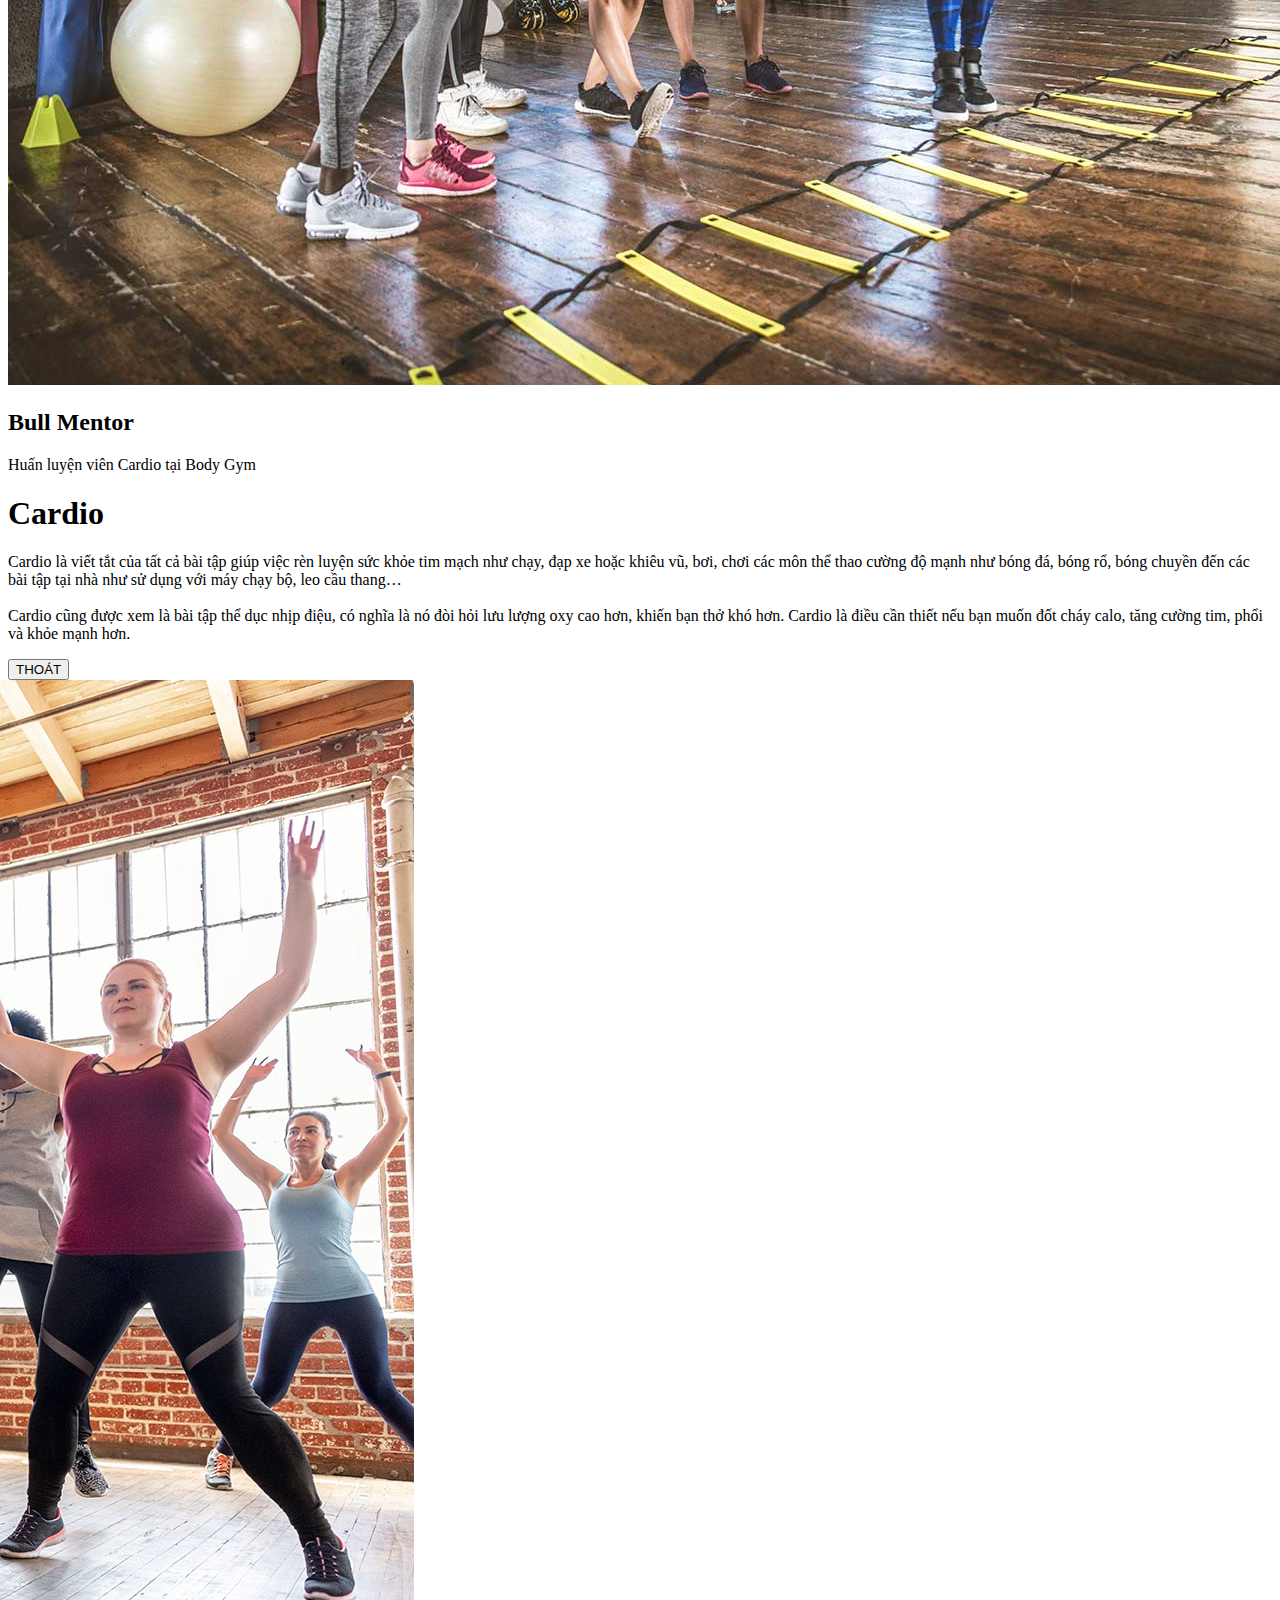
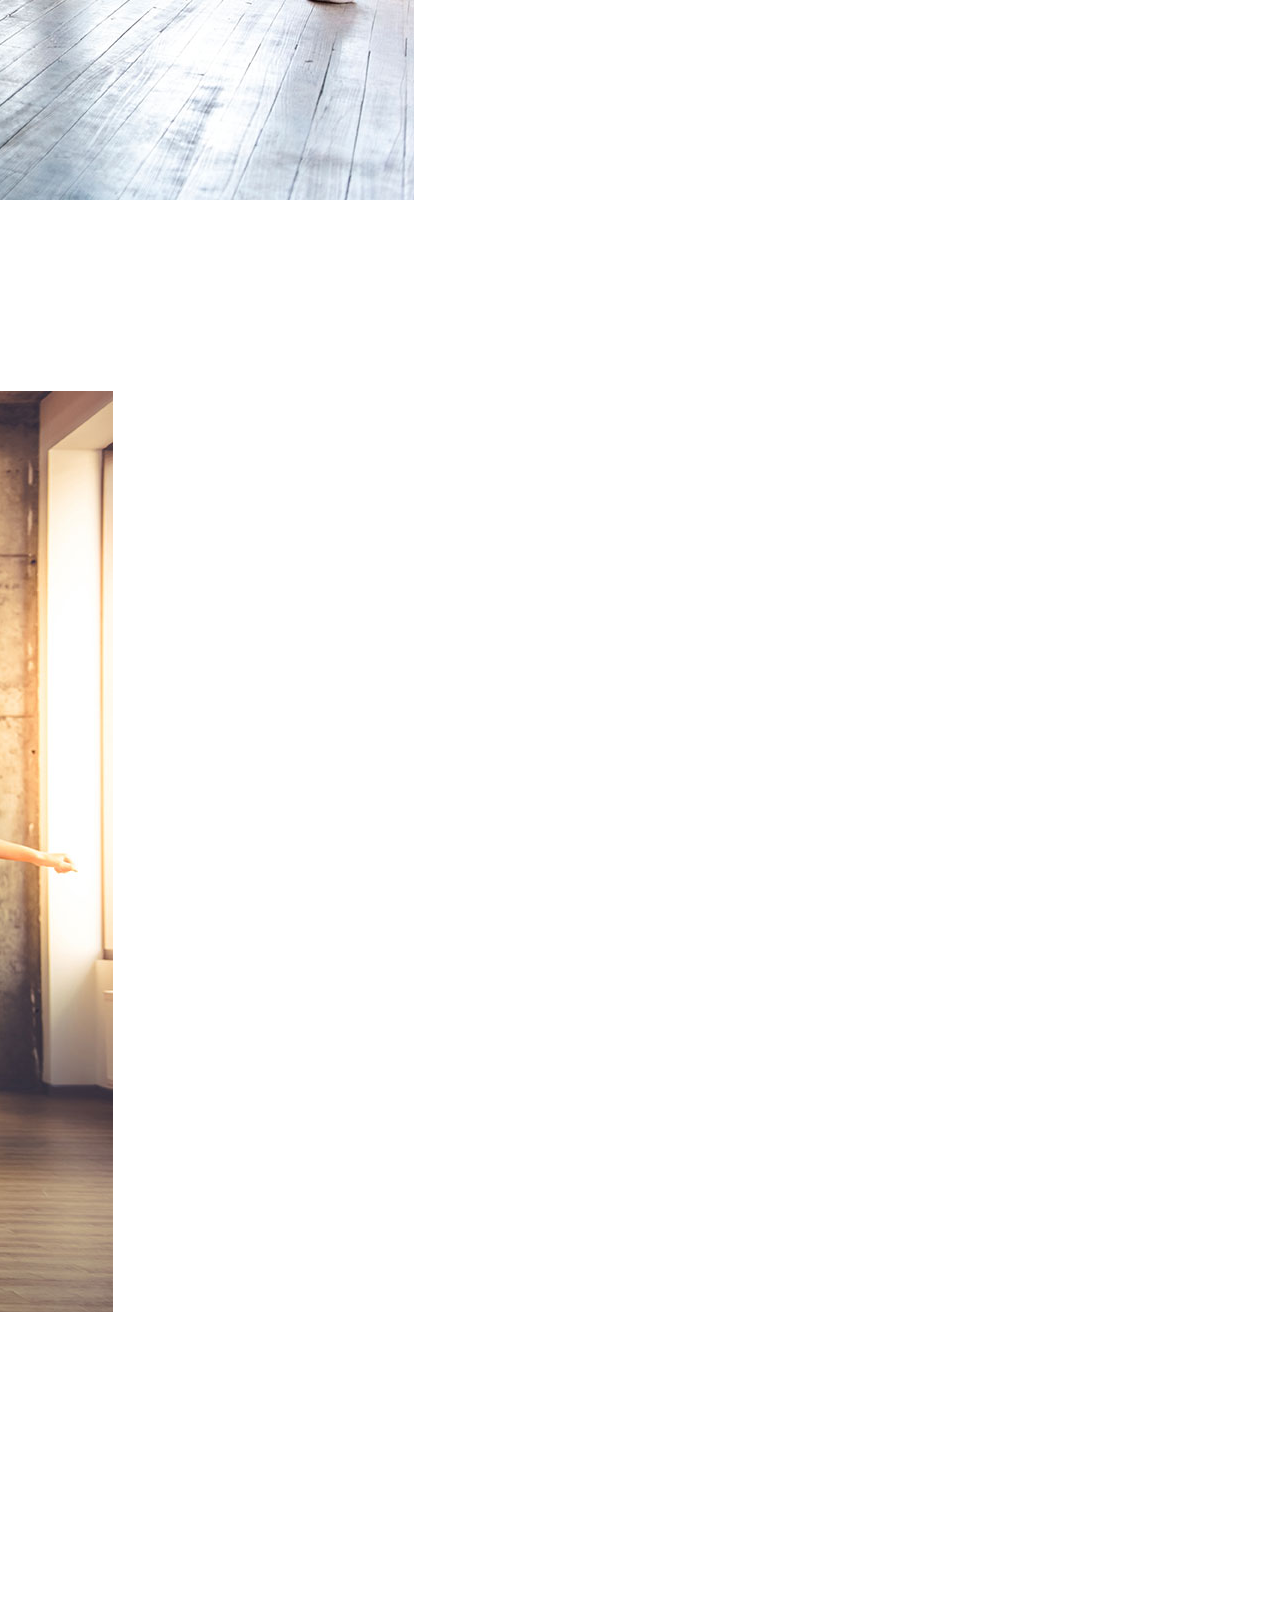
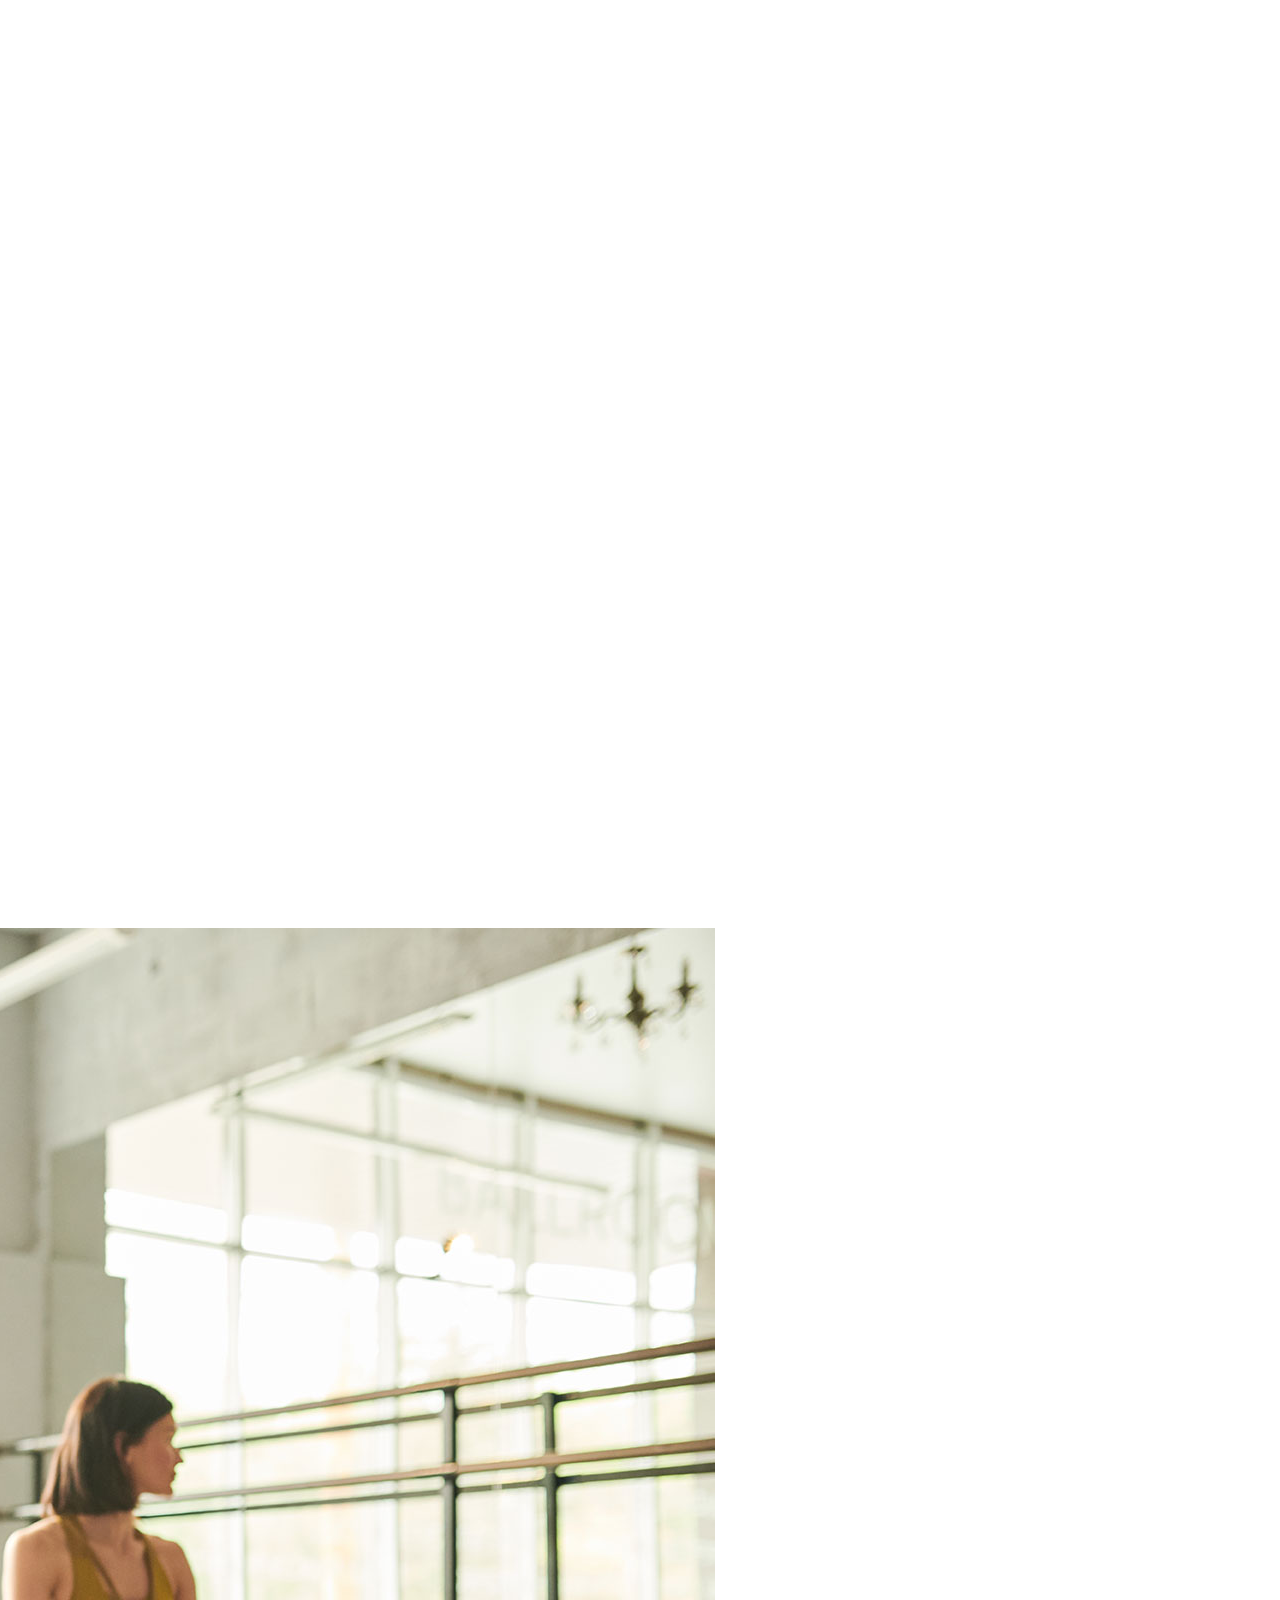
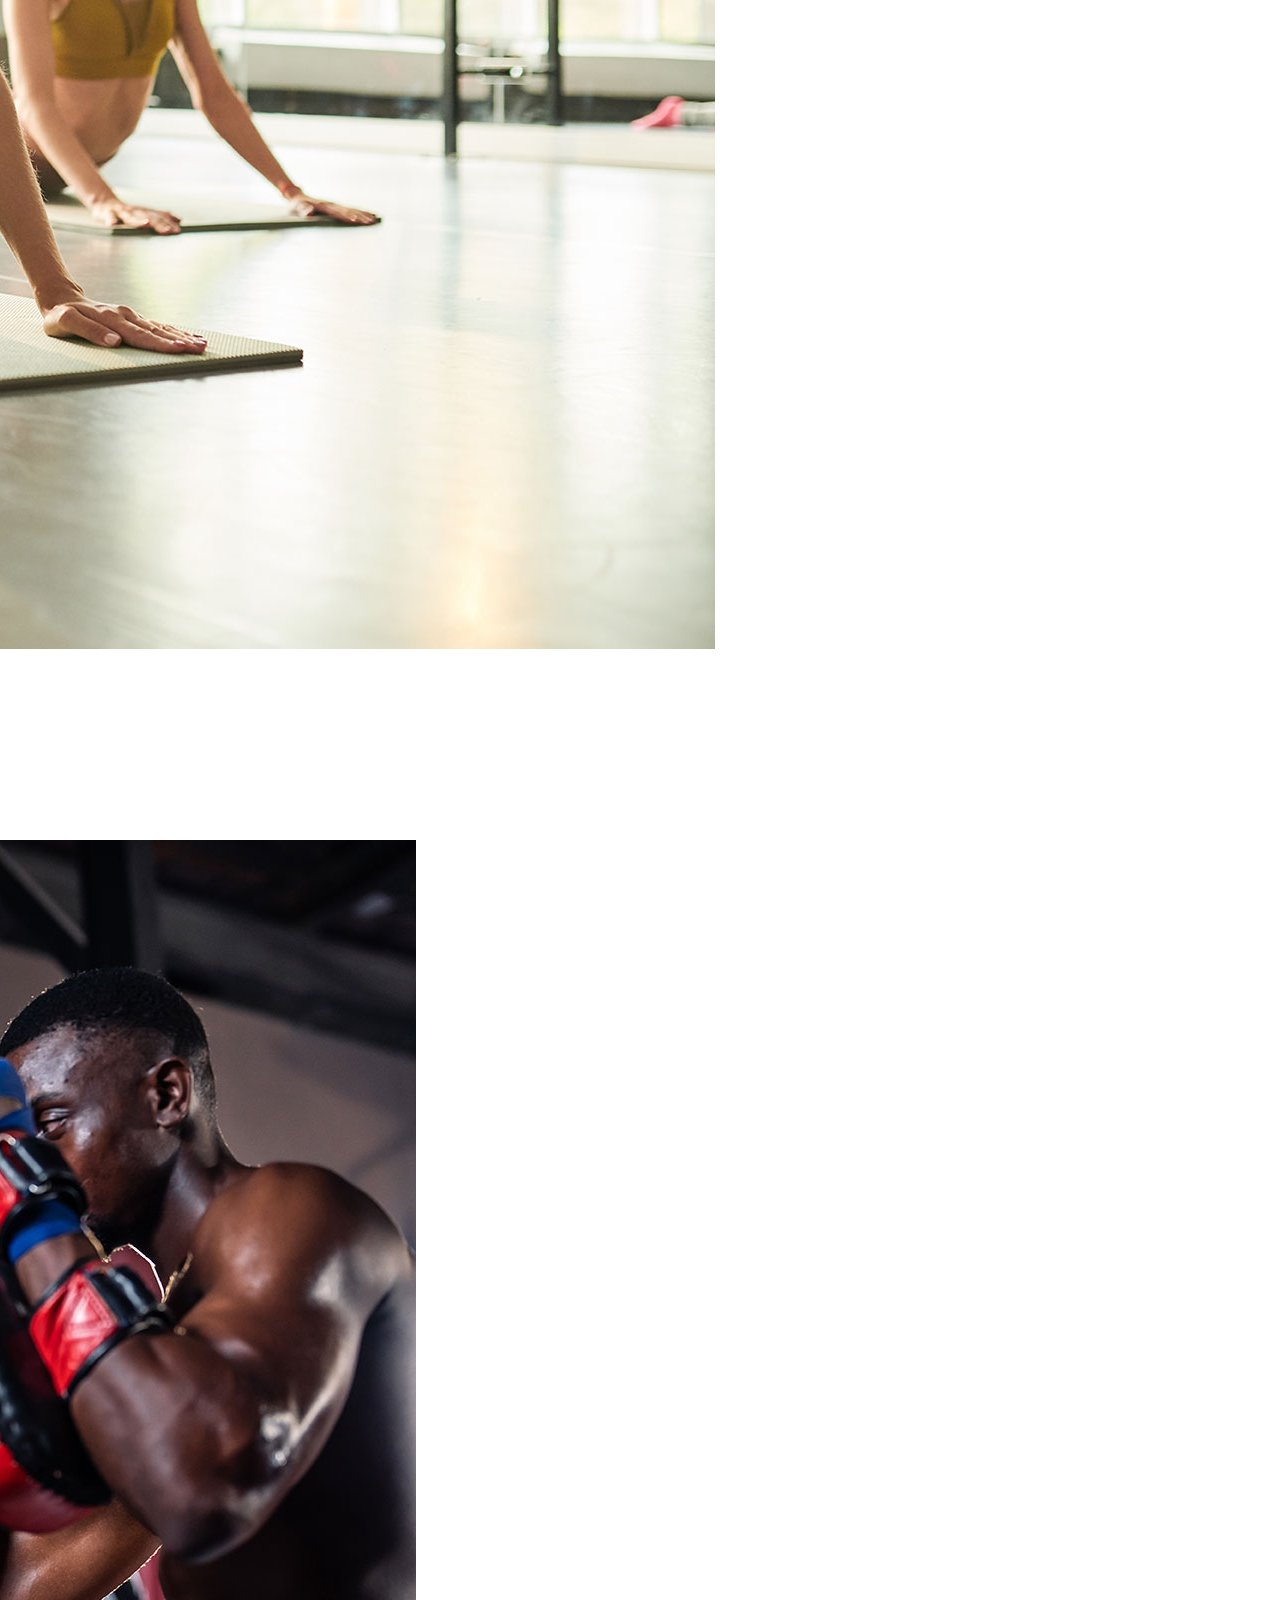
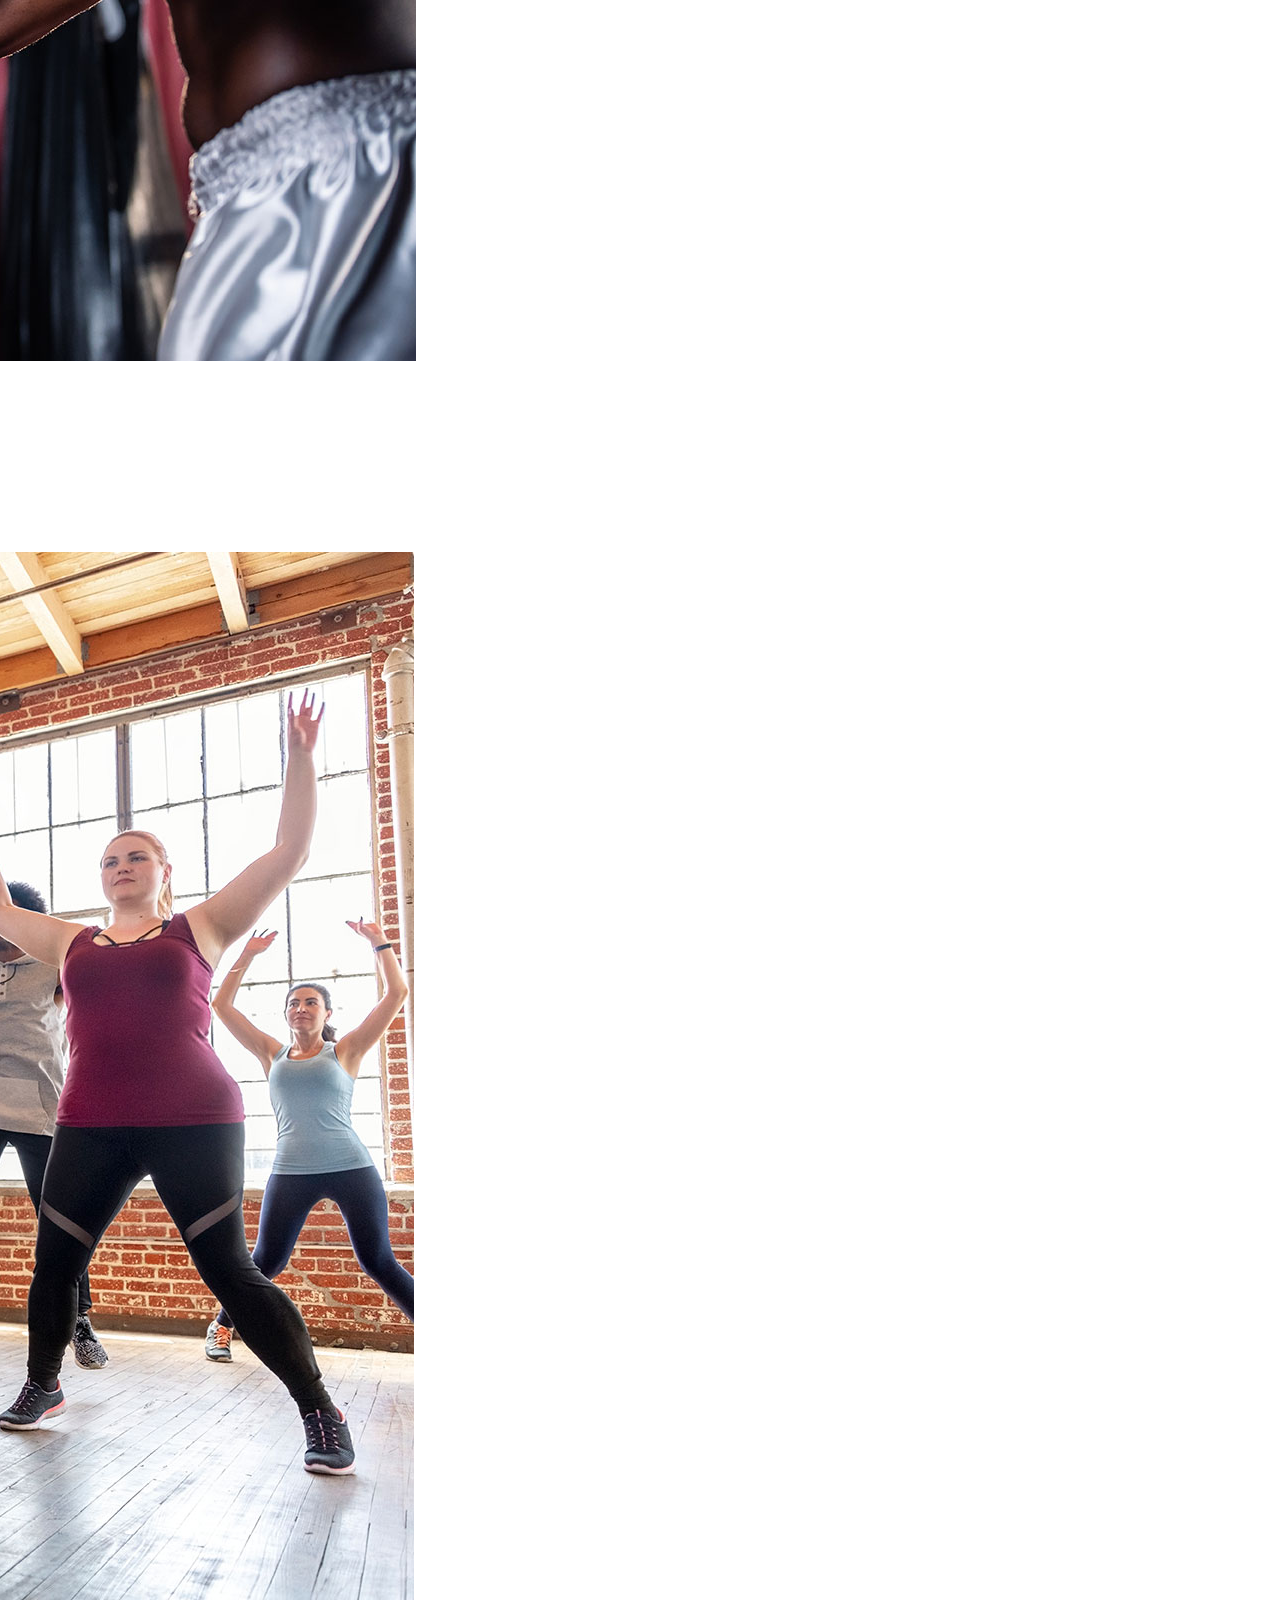
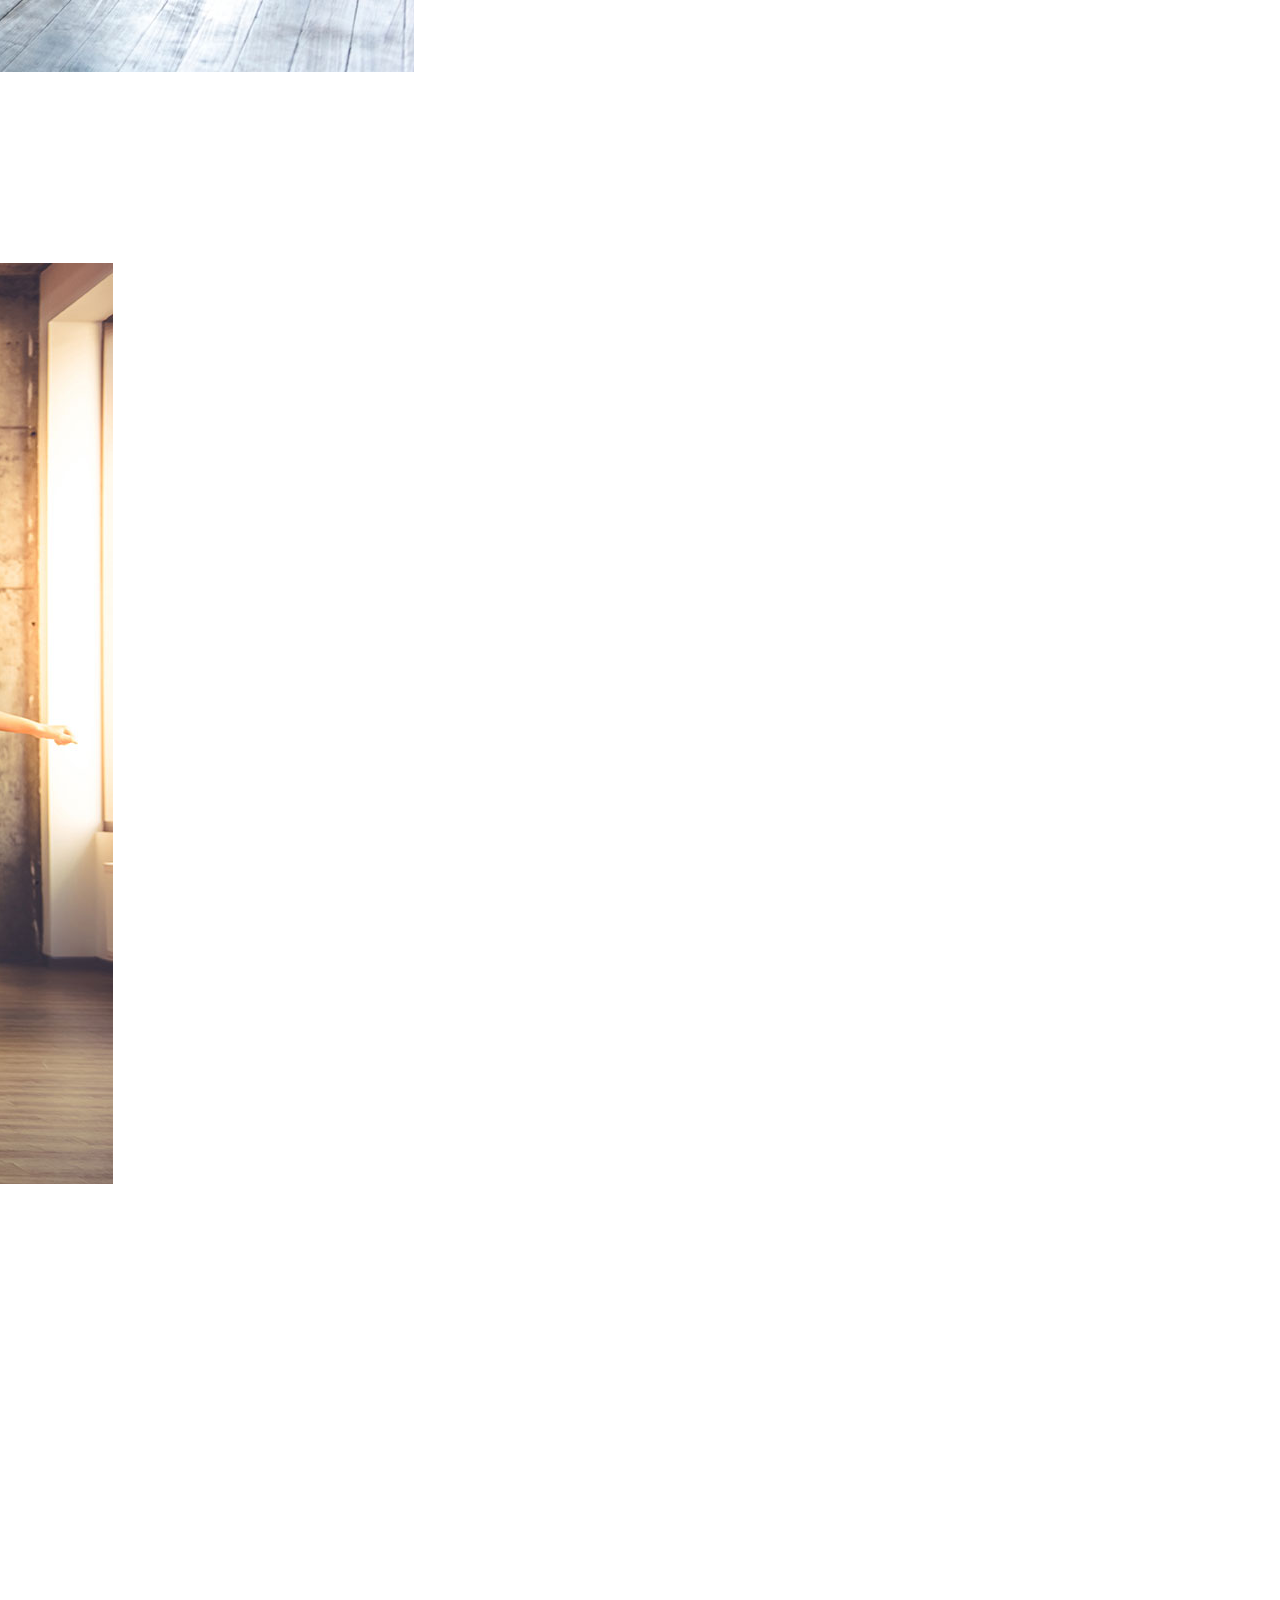
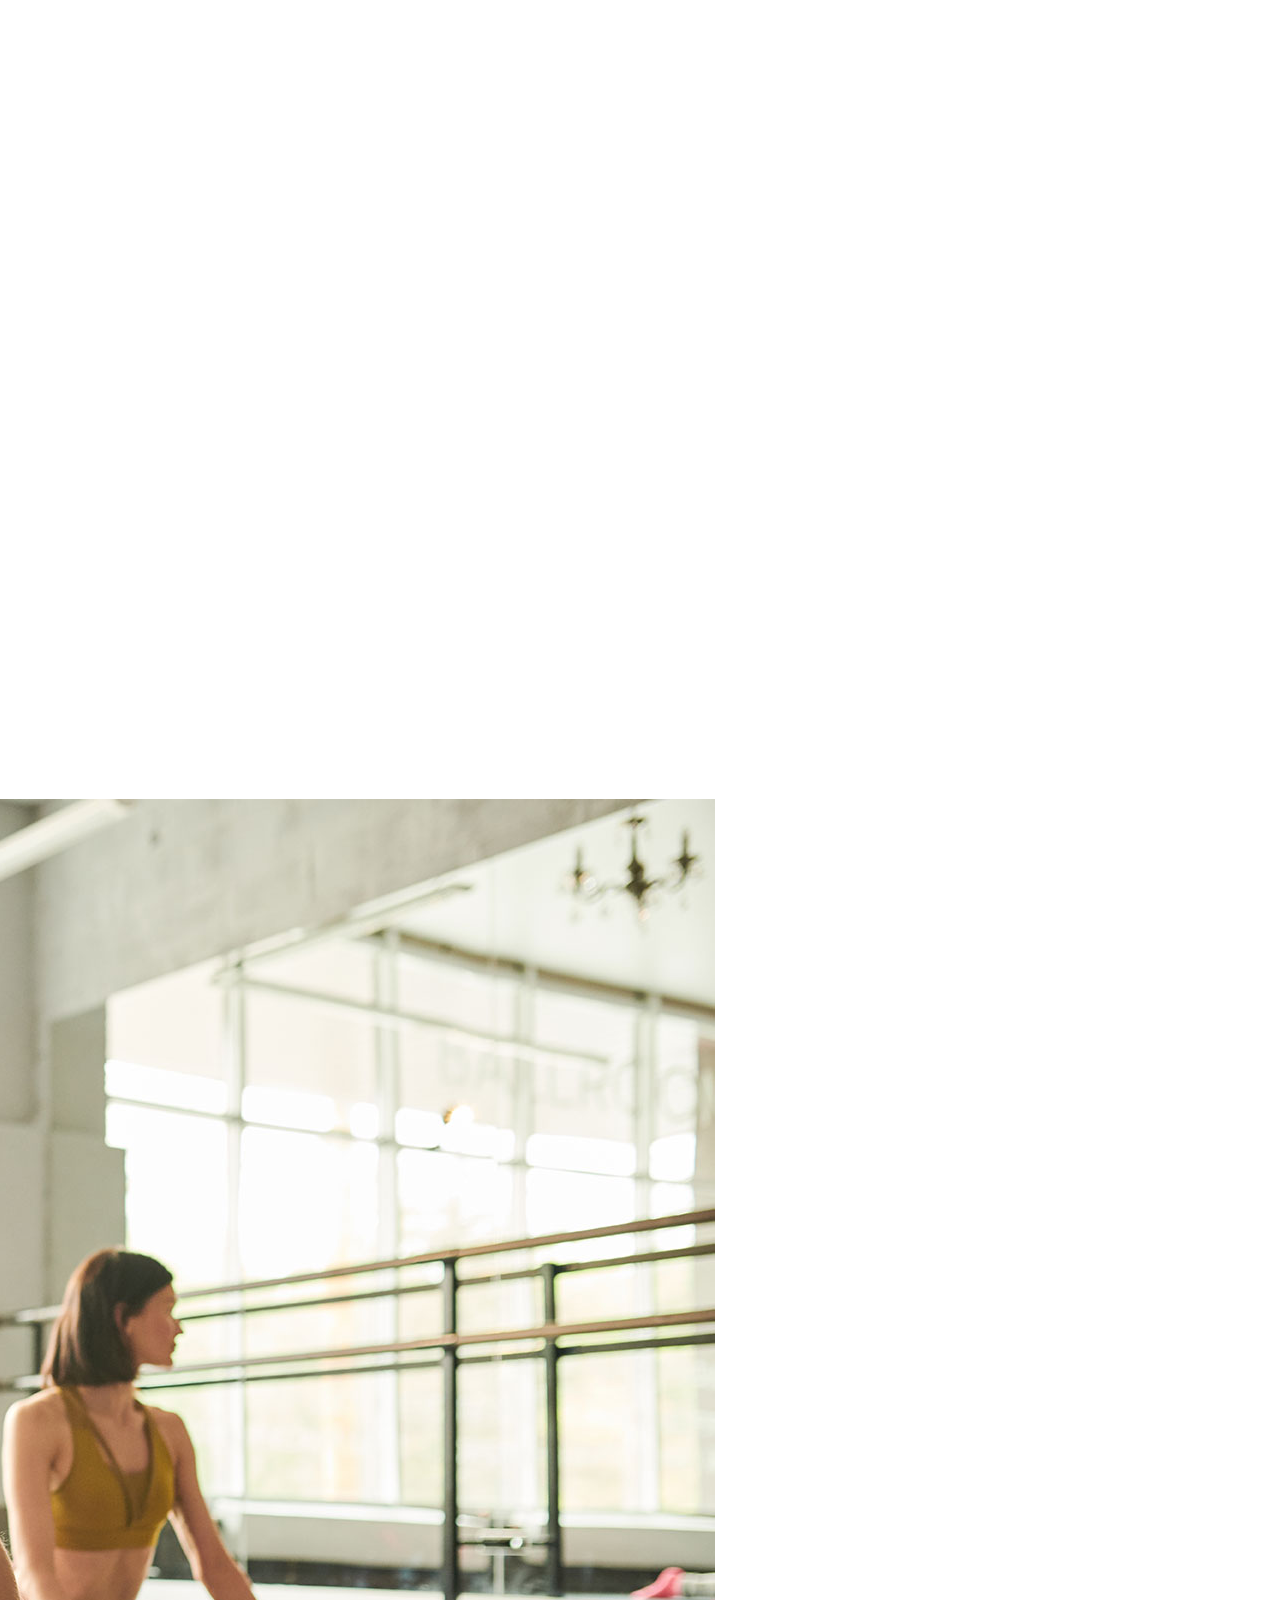
==== commit 3cfdad7e: "Add files via upload" ====
--- a/LichTap.html
+++ b/LichTap.html
@@ -66,7 +66,7 @@
         <li><a href="http://">Centurion</a></li>
       </ul>
     </li>
-    <li><a href="http://">Liên hệ</a></li>
+    <li><a href="Lienhe.html">Liên hệ</a></li>
   </ul>
 </nav>
 <div id="futexo-classes-area" class="mt-65" >
@@ -163,6 +163,69 @@
     </div>
   </div>
 </div>
+<div class="Info" id="YogaInfo">
+  <div class="center">
+    <div class="row pt-25">
+      <div class="col-lg-6 col-12"> <img src="images/yogaTeacher.jpg" alt="" class="img100">
+        <div class="pt-10">
+          <h2>Fiter Jamson</h2>
+          <p>Huấn luyện viên Yoga tại Body Gym</p>
+        </div>
+      </div>
+      <div class="col-lg-6 col-12 mt-25">
+        <h1 class="animate__fadeInDown">Yoga</h1>
+        <p class="mt-10">Yoga là một phương pháp luyện tập lâu đời có nguồn gốc từ Ấn Độ khoảng 5.000 năm trước. Người ta thường cho rằng tập yoga là tập những động tác, tư thế uốn éo kỳ lạ. Nhưng thật ra, yoga bao gồm các bài tập giúp cải thiện thể chất, tinh thần, tình cảm và cả tâm linh của người tập.</p>
+        <br>
+        <p>Có rất nhiều loại hình yoga, như Ashtanga, Iyengar và Sivananda. Một số loại yoga có phong cách mạnh mẽ hơn, tư thế linh hoạt hơn hoặc yêu cầu kiểm soát hơi thở của bạn nhiều hơn, mỗi loại tập trung vào một khía cạnh khác nhau và có mức độ khó khác nhau. Tuy nhiên, tất cả đều hướng tới cùng một mục tiêu là giúp bạn cải thiện sức khỏe về mặt thể chất và tinh thần.</p>
+      </div>
+      <div class="img100 Background" height="100%" >
+        <input type="submit" class="BtnEscape" value="THOÁT" onClick="Visible('YogaInfo','hidden')">
+      </div>
+    </div>
+  </div>
+</div>
+<div class="Info" id="BoxingInfo">
+  <div class="center">
+    <div class="row pt-25">
+      <div class="col-lg-6 col-12"> <img src="images/BoxingTeacher.jpg" alt="" class="img100">
+        <div class="pt-10">
+          <h2>Iqbal Mentor</h2>
+          <p>Huấn luyện viên Boxing tại Body Gym</p>
+        </div>
+      </div>
+      <div class="col-lg-6 col-12 mt-25">
+        <h1 class="animate__fadeInDown">Boxing</h1>
+        <p class="mt-10">Boxing có tên gọi khác là Quyền Anh, là bộ môn võ thuật sử dụng 3 đòn cơ bản gồm đấm thẳng, đấm vòng và đấm móc để dùng cho hai tay. Khi tập Boxing, việc di chuyển đôi chân và thân người là cực kì quan trọng. Di chuyển, né đòn và phản công là những thứ làm nên sự hiệu quả trong các trận đấu Boxing. Những cú đấm hay độ xoay trong Boxing của các múi cơ giúp sức mạnh trong đòn đấm được phát huy mạnh nhất.<br>
+          <br>
+          Một đòn đấm tung ra kết hợp đầy đủ của cả cơ thể, khi đó sức mạnh và tốc độ của bạn sẽ được đẩy lên cao nhất. Với Boxing điểm chủ yếu để tấn công là mặt và bụng của đối phương. Để ra đòn nhanh chính xác thì việc di chuyển đôi chân và thân người là điểm mấu chốt. Nhanh nhẹn né đòn đối phương và phản công gọn lẹ mang đến sự hiệu quả dành chiến thắng. Tập luyện Boxing đúng cách sẽ mang lại cho bạn một sức khỏe toàn diện, một thân hình thon gọn, tinh thần thoải mái và giảm được những cơn stress do áp lực trong công việc và cuộc sống. .</p>
+      </div>
+      <div class="img100 Background" height="100%" >
+        <input type="submit" class="BtnEscape" value="THOÁT" onClick="Visible('BoxingInfo','hidden')">
+      </div>
+    </div>
+  </div>
+</div>
+<div class="Info" id="CardioInfo">
+  <div class="center">
+    <div class="row pt-25">
+      <div class="col-lg-6 col-12"> <img src="images/CardioTeacher.jpg" alt="" class="img100">
+        <div class="pt-10">
+          <h2>Bull Mentor</h2>
+          <p>Huấn luyện viên Cardio tại Body Gym</p>
+        </div>
+      </div>
+      <div class="col-lg-6 col-12 mt-25">
+        <h1 class="animate__fadeInDown">Cardio</h1>
+        <p class="mt-10">Cardio là viết tắt của tất cả bài tập giúp việc rèn luyện sức khỏe tim mạch như chạy, đạp xe hoặc khiêu vũ, bơi, chơi các môn thể thao cường độ mạnh như bóng đá, bóng rổ, bóng chuyền đến các bài tập tại nhà như sử dụng với máy chạy bộ, leo cầu thang… <br>
+          <br>
+          Cardio cũng được xem là bài tập thể dục nhịp điệu, có nghĩa là nó đòi hỏi lưu lượng oxy cao hơn, khiến bạn thở khó hơn. Cardio là điều cần thiết nếu bạn muốn đốt cháy calo, tăng cường tim, phổi và khỏe mạnh hơn.</p>
+      </div>
+      <div class="img100 Background" height="100%" >
+        <input type="submit" class="BtnEscape" value="THOÁT" onClick="Visible('CardioInfo','hidden')">
+      </div>
+    </div>
+  </div>
+</div>
 <div class="center">
   <div class="owl-carousel owl-theme" id="Subject">
     <div class="item">
@@ -173,7 +236,7 @@
           <h1>Yoga</h1>
           <br>
           <p>Yoga là một phương pháp luyện tập lâu đời có nguồn gốc từ Ấn Độ khoảng 5.000 năm trước....</p>
-          <input type="submit" value="Xem thêm" class="ButtonMore">
+          <input type="submit" value="Xem thêm" class="ButtonMore" id="YogaBtn" onClick="Visible('YogaInfo','visible')">
         </div>
       </div>
     </div>
@@ -185,7 +248,19 @@
           <h1>Boxing</h1>
           <br>
           <p>Boxing hay còn gọi là quyền anh hoặc đấm bốc là một môn thể thao có tính đối kháng cao,....</p>
-          <input type="submit" value="Xem thêm" class="ButtonMore">
+          <input type="submit" value="Xem thêm" class="ButtonMore" onClick="Visible('BoxingInfo','visible')" >
+        </div>
+      </div>
+    </div>
+	  <div class="item">
+      <div class="background">
+        <div class="BlackMatte"></div>
+        <img src="images/Cardio.jpg" alt="" class="img100">
+        <div class="Subject_item">
+          <h1>Cardio</h1>
+          <br>
+          <p>Cardio là phương pháp tập luyện có tác dụng đốt cháy calo nhanh chóng, góp phần tăng nhịp tim, cải thiện....</p>
+          <input type="submit" value="Xem thêm" class="ButtonMore" onClick="Visible('CardioInfo','visible')">
         </div>
       </div>
     </div>
@@ -213,18 +288,7 @@
         </div>
       </div>
     </div>
-    <div class="item">
-      <div class="background">
-        <div class="BlackMatte"></div>
-        <img src="images/Cardio.jpg" alt="" class="img100">
-        <div class="Subject_item">
-          <h1>Cardio</h1>
-          <br>
-          <p>Cardio là phương pháp tập luyện có tác dụng đốt cháy calo nhanh chóng, góp phần tăng nhịp tim, cải thiện....</p>
-          <input type="submit" value="Xem thêm" class="ButtonMore">
-        </div>
-      </div>
-    </div>
+    
   </div>
 </div>
 <footer>
